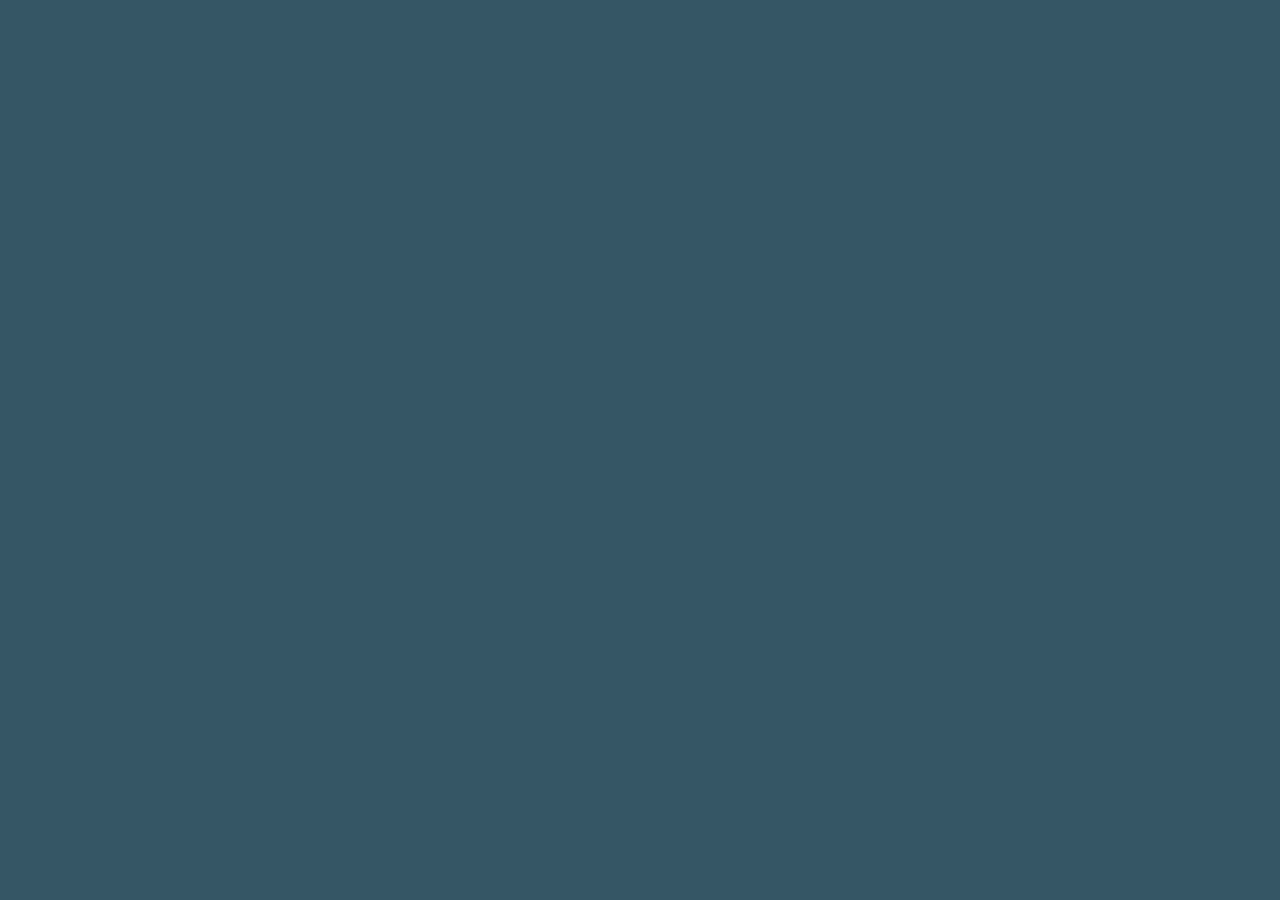
==== webroot/index.html @ f01b9862 "initial Formatik import" ====
<!DOCTYPE html>
<html>
<head>
    <meta http-equiv="Content-Type" content="text/html; charset=utf-8"> 
    <title>PKS::Прием заказов</title>

    <link rel="stylesheet" href="sencha-touch/resources/css/sencha-touch.css" type="text/css">
    <link rel="stylesheet" href="style.css" type="text/css">

    <script type="text/javascript" src="sencha-touch/sencha-touch-debug.js"></script>
    <script type="text/javascript" src="client.js"></script>
</head>
 
<body></body>

</html>
---- webroot/style.css ----
*{
    /* Universal reset: */
    margin:0;
    padding:0;
}

header,footer,
article,section,
hgroup,nav,
figure{
    /* Giving a display value to the HTML5 rendered elements: */
    display:block;
}

body{
    /* Setting the default text color, size, page background and a font stack: */
    font-size:0.825em;
    color:#fcfcfc;
    background-color:#355664;
    font-family:Arial, Helvetica, sans-serif;
}

img{
    border:0 !important;
    border-style:none !important;
}

/* Hyperlink Styles: */

a, a:visited {
    color:#0196e3;
    text-decoration:none;
    outline:none;
}

a:hover{
    text-decoration:underline;
}

/* Headings: */

h1,h2,h3{
    font-family:"Myriad Pro","Helvetica Neue",Helvetica,Arial,Sans-Serif;
    text-shadow:0 1px 1px black;
}

h1{
    /* The logo text */
    font-size:3.5em;
    padding:0.5em 0 0;
    text-transform:uppercase;
}

h3{
    /* The slogan text */
    font-family:forte,"Myriad Pro","Helvetica Neue",Helvetica,Arial,Sans-Serif;
    font-size:2em;
    font-weight:normal;
    margin:0 0 1em;
}


h2{
    font-size:2.2em;
    font-weight:normal;
    letter-spacing:0.01em;
    text-transform:uppercase;
}

p{
    line-height:1.5em;
    padding-bottom:1em;
}

.line{
    /* The dividing line: */
    height:1px;
    background-color:#24404c;
    border-bottom:1px solid #416371;
    margin:1em 0;
    overflow:hidden;
}

article .line{
    /* The dividing line inside of the article is darker: */
    background-color:#15242a;
    border-bottom-color:#204656;
    margin:1.3em 0;
}

footer .line{
    margin:2em 0;
}

nav{
    background:url(img/gradient_light.jpg) repeat-x 50% 50% #f8f8f8;
    padding:0 5px;
    position:absolute;
    right:0;
    top:4em;
    
    border:1px solid #FCFCFC;

    -moz-box-shadow:0 1px 1px #333333;
    -webkit-box-shadow:0 1px 1px #333333;
    box-shadow:0 1px 1px #333333;
}

/* The clearfix hack to clear the floats: */

.clear:after{
    content: ".";
    display: block;
    height: 0;
    clear: both;
    visibility: hidden;
}

/* The navigation styling: */

nav ul li{
    display:inline;
}

nav ul li a,
nav ul li a:visited
{
    color:#565656;
    display:block;
    float:left;
    font-size:1.25em;
    font-weight:bold;
    margin:5px 2px;
    padding:7px 10px 4px;
    text-shadow:0 1px 1px white;
    text-transform:uppercase;
}

nav ul li a:hover
{
    text-decoration:none;
    background-color:#f0f0f0;
}

nav, article, nav ul li a,figure{
    /* Applying CSS3 rounded corners: */
    -moz-border-radius:10px;
    -webkit-border-radius:10px;
    border-radius:10px;
}

/* Article styles: */

#page
{
    width:80%;
    margin:0 auto;
    position:relative;
}

article
{
    background-color:#213E4A;
    margin:3em 0;
    padding:20px;
    
    text-shadow:0 2px 0 black;
}

figure
{
    border:3px solid #142830;
    float:right;
    height:300px;
    margin-left:15px;
    overflow:hidden;
    width:500px;
}

figure:hover
{
    -moz-box-shadow:0 0 2px #4D7788;
    -webkit-box-shadow:0 0 2px #4D7788;
    box-shadow:0 0 2px #4D7788;
}

figure img
{
    margin-left:-60px;
}

/* Footer styling: */

footer{
    margin-bottom:30px;
    text-align:center;
    font-size:0.825em;
}


footer p
{
    margin-bottom:-2.5em;
    position:relative;
}

footer a,footer a:visited
{
    color:#cccccc;
    background-color:#213e4a;
    display:block;
    padding:2px 4px;
    z-index:100;
    position:relative;
}

footer a:hover
{
    text-decoration:none;
    background-color:#142830;
}

footer a.by
{
    float:left;
}

footer a.up
{
    float:right;
}

/*******************************************************/
#header-group-id
{
    clear:both;
}

#header-login-id 
{
    display: inline;
    float:right;
    margin-top:-56px;
    padding:3px;
    border-bottom: 1px dashed #0196E3;
}

#header-login-id a 
{
    text-decoration: none;
}

#container-form-id 
{
    width: 100%;
    height: 500px;
}
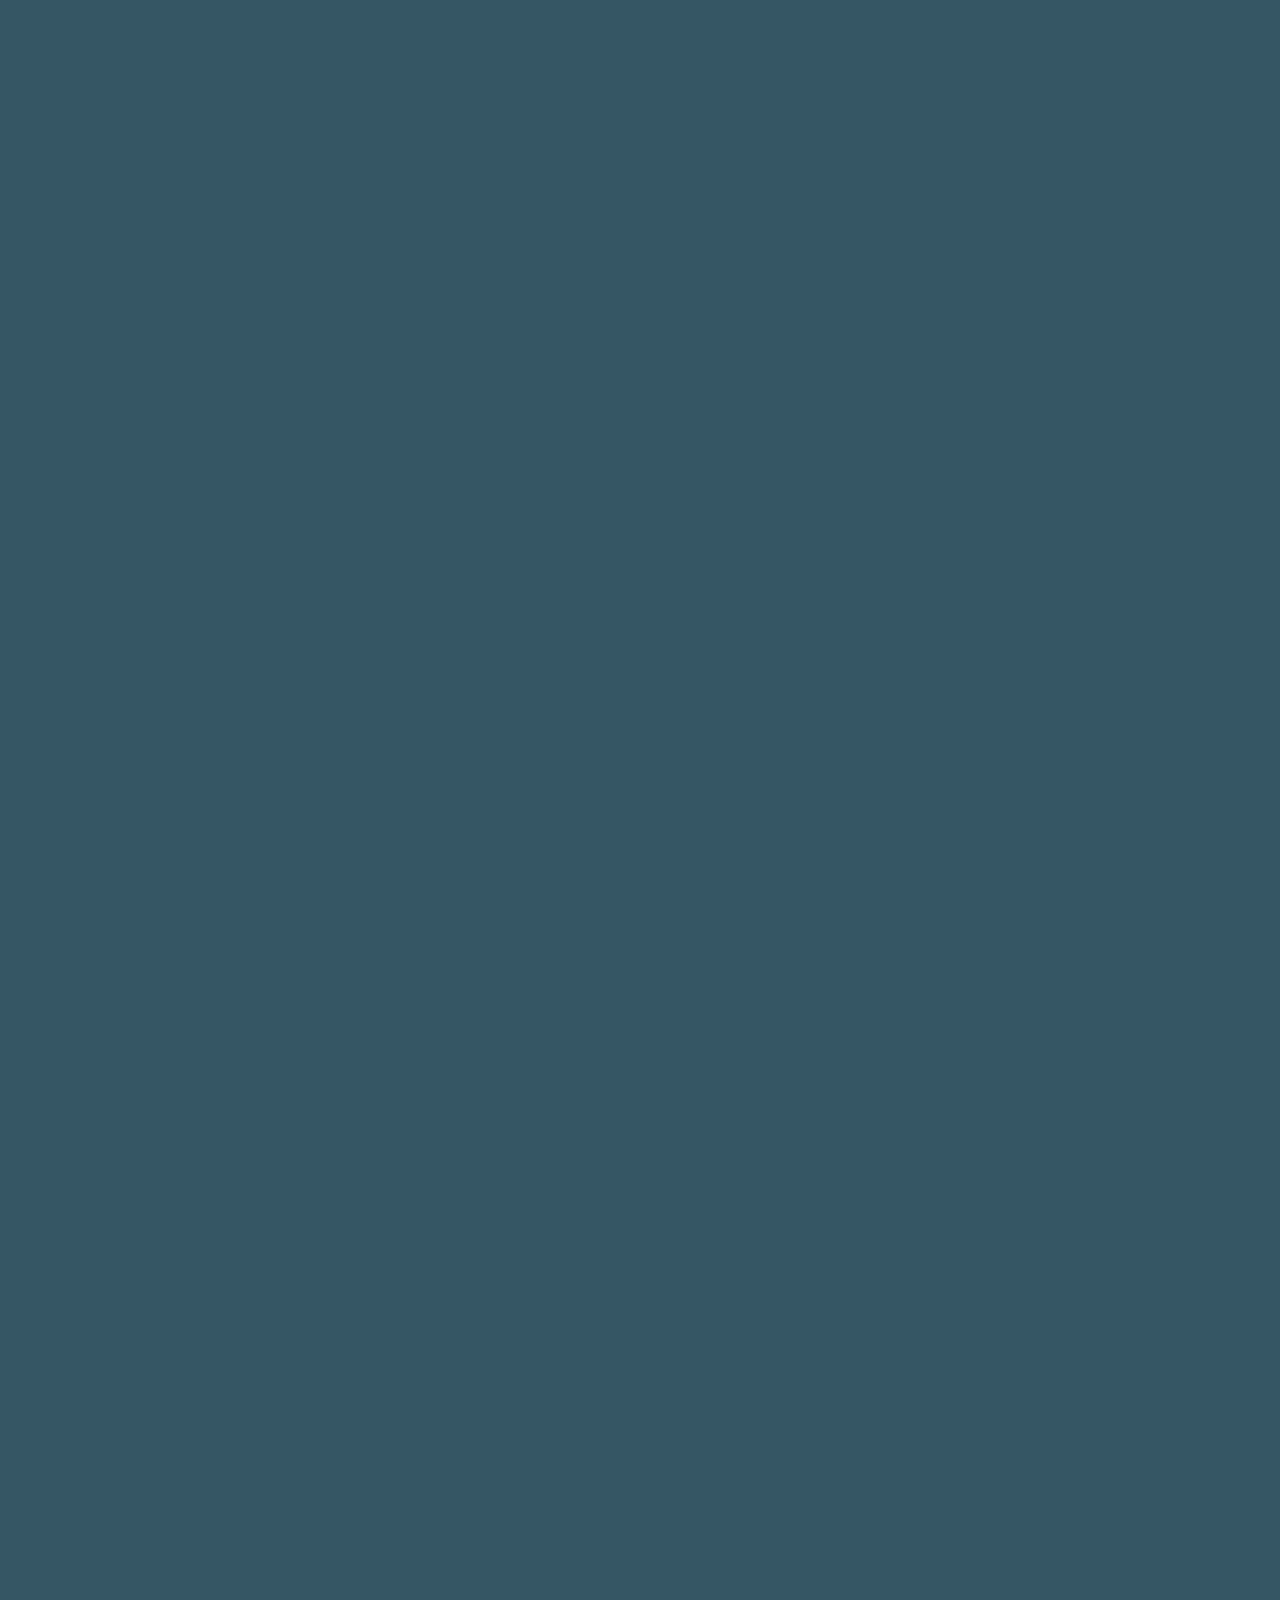
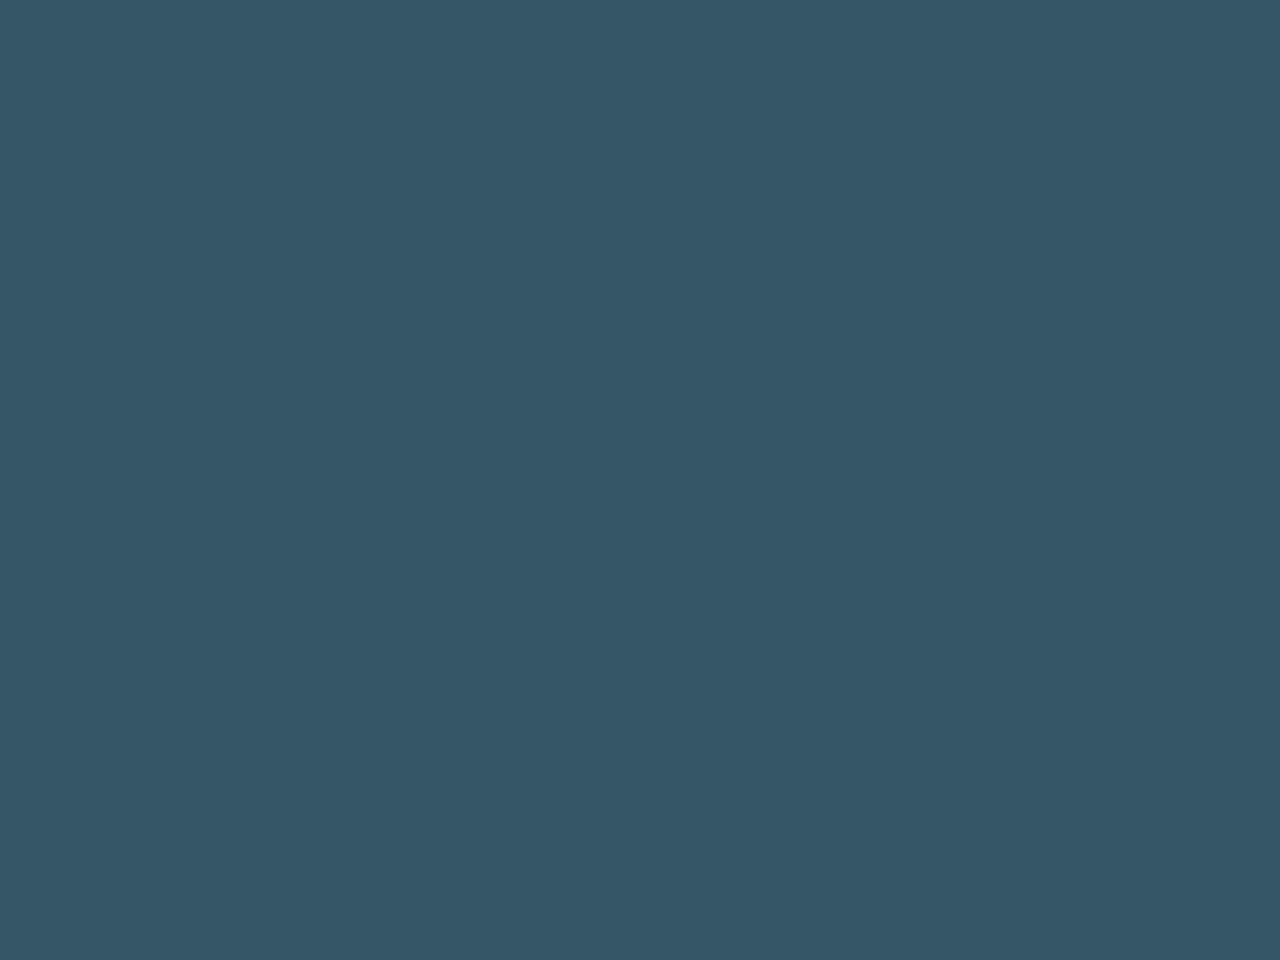
==== commit ec02c001: "favicon; win32 run.cmd fix;" ====
--- a/webroot/index.html
+++ b/webroot/index.html
@@ -1,13 +1,18 @@
- <!DOCTYPE html>
+<!DOCTYPE html>
+<!-- 
+    Formatik Server Application.
+    Copyright (c) 2011 Oleg Kertanov <okertanov@gmail.com>
+-->
 <html>
 <head>
     <meta http-equiv="Content-Type" content="text/html; charset=utf-8"> 
     <title>PKS::Прием заказов</title>
 
-    <link rel="stylesheet" href="sencha-touch/resources/css/sencha-touch.css" type="text/css">
-    <link rel="stylesheet" href="style.css" type="text/css">
+    <link rel="shortcut icon" href="favicon.ico" type="image/x-icon" />
+    <link rel="stylesheet" href="sencha-touch/css/sencha-touch.css" type="text/css" />
+    <link rel="stylesheet" href="style.css" type="text/css" />
 
-    <script type="text/javascript" src="sencha-touch/sencha-touch-debug.js"></script>
+    <script type="text/javascript" src="sencha-touch/sencha-touch.js"></script>
     <script type="text/javascript" src="client.js"></script>
 </head>
  
--- a/webroot/sencha-touch/css/sencha-touch.css
+++ b/webroot/sencha-touch/css/sencha-touch.css
@@ -0,0 +1 @@
+body,div,dl,dt,dd,ul,ol,li,h1,h2,h3,h4,h5,h6,pre,code,form,fieldset,legend,input,textarea,p,blockquote,th,td{margin:0;padding:0;}table{border-collapse:collapse;border-spacing:0;}fieldset,img{border:0;}address,caption,cite,code,dfn,em,strong,th,var{font-style:normal;font-weight:normal;}li{list-style:none;}caption,th{text-align:left;}h1,h2,h3,h4,h5,h6{font-size:100%;font-weight:normal;}q:before,q:after{content:"";}abbr,acronym{border:0;font-variant:normal;}sup{vertical-align:text-top;}sub{vertical-align:text-bottom;}input,textarea,select{font-family:inherit;font-size:inherit;font-weight:inherit;}*:focus{outline:none;}html,body{font-family:"Helvetica Neue",HelveticaNeue,"Helvetica-Neue",Helvetica,"BBAlpha Sans",sans-serif;font-weight:normal;position:relative;}*,*:after,*:before{-webkit-box-sizing:border-box;box-sizing:border-box;-webkit-user-select:none;-webkit-text-size-adjust:none;-webkit-touch-callout:none;-webkit-tap-highlight-color:rgba(0,0,0,0);}.x-android input[type=checkbox],.x-android input[type=radio]{-webkit-tap-highlight-color:rgba(0,0,0,0)!important;}.x-android input,.x-android textarea{-webkit-tap-highlight-color:black!important;}html,body,.x-body-stretcher{width:100%;height:100%;}.x-ios.x-tablet .x-landscape *{-webkit-text-stroke:1px transparent;}body{font-size:104%;}body.x-android.x-phone{font-size:116%;}body.x-ios.x-phone{font-size:114%;}body.x-desktop{font-size:114%;}input,textarea{-webkit-user-select:text;}.x-hidden-visibility{visibility:hidden!important;}.x-hidden-display,.x-field-slider .x-field-mask,.x-field-toggle .x-field-mask,.x-field-checkbox .x-field-mask,.x-field-radio .x-field-mask,.x-field-hidden{display:none!important;}.x-hidden-offsets{position:absolute!important;left:-10000em;top:-10000em;visibility:hidden;}.x-fullscreen{position:absolute!important;top:0;left:0;}.x-desktop .x-body-stretcher{margin-bottom:0;}.x-scroller-parent{overflow:hidden!important;}.x-scroller-parent,.x-scroller{position:relative;}.x-draggable{z-index:1;}.x-scrollbar{position:absolute;z-index:10;-webkit-transition-property:opacity;-webkit-transition-duration:250ms;-webkit-border-radius:4px;opacity:0;}.x-android .x-scrollbar{-webkit-transition-property:none;-webkit-transition-duration:0ms;-webkit-border-radius:0;}.x-scrollbar-dark{background-color:rgba(0,0,0,0.6);border:1px solid rgba(255,255,255,0.2);}.x-scrollbar-light{background-color:rgba(255,255,255,0.6);border:1px solid rgba(0,0,0,0.2);}.x-scrollbar-vertical{top:0;right:4px;width:4px;}.x-scrollbar-horizontal{left:0;bottom:4px;height:4px;}.x-mask{position:absolute;top:0;left:0;z-index:8000;display:-webkit-box;display:box;-webkit-box-align:center;box-align:center;-webkit-box-pack:center;box-pack:center;background:rgba(0,0,0,0.3) center center no-repeat;}.x-mask.x-mask-gray{background-color:rgba(0,0,0,0.5);}.x-mask .x-mask-loading{display:-webkit-box;display:box;-webkit-box-orient:vertical;box-orient:vertical;-webkit-box-align:center;box-align:center;-webkit-box-pack:center;box-pack:center;-webkit-border-radius:.5em;border-radius:.5em;color:#fff;text-align:center;padding:.4em;font-weight:bold;display:block;width:8.5em;height:8.5em;background:rgba(0,0,0,0.25);}.x-mask .x-loading-msg{font-size:.95em;text-shadow:rgba(0,0,0,0.5) 0 -0.08em 0;}.x-floating{position:absolute!important;z-index:10000!important;top:0;left:0;}.x-dragging{opacity:.7;}.x-panel-list{background-color:#bacfe8;}.x-html{-webkit-user-select:auto;-webkit-touch-callout:inherit;line-height:1.5;color:#333;font-size:.8em;padding:1.2em;}.x-html body{line-height:1.5;font-family:"Helvetica Neue",Arial,Helvetica,sans-serif;color:#333;font-size:75%;}.x-html h1,.x-html h2,.x-html h3,.x-html h4,.x-html h5,.x-html h6{font-weight:normal;color:#222;}.x-html h1 img,.x-html h2 img,.x-html h3 img,.x-html h4 img,.x-html h5 img,.x-html h6 img{margin:0;}.x-html h1{font-size:3em;line-height:1;margin-bottom:.50em;}.x-html h2{font-size:2em;margin-bottom:.75em;}.x-html h3{font-size:1.5em;line-height:1;margin-bottom:1.00em;}.x-html h4{font-size:1.2em;line-height:1.25;margin-bottom:1.25em;}.x-html h5{font-size:1em;font-weight:bold;margin-bottom:1.50em;}.x-html h6{font-size:1em;font-weight:bold;}.x-html p{margin:0 0 1.5em;}.x-html p img.left{display:inline;float:left;margin:1.5em 1.5em 1.5em 0;padding:0;}.x-html p img.right{display:inline;float:right;margin:1.5em 0 1.5em 1.5em;padding:0;}.x-html a{text-decoration:underline;color:#009;}.x-html a:visited{color:#006;}.x-html a:focus{color:black;}.x-html a:hover{color:black;}.x-html a:active{color:#c09;}.x-html blockquote{margin:1.5em;color:#666;font-style:italic;}.x-html strong{font-weight:bold;}.x-html em{font-style:italic;}.x-html dfn{font-style:italic;font-weight:bold;}.x-html sup,.x-html sub{line-height:0;}.x-html abbr,.x-html acronym{border-bottom:1px dotted #666;}.x-html address{margin:0 0 1.5em;font-style:italic;}.x-html del{color:#666;}.x-html pre{margin:1.5em 0;white-space:pre;}.x-html pre,.x-html code,.x-html tt{font:1em "andale mono","lucida console",monospace;line-height:1.5;}.x-html li ul,.x-html li ol{margin:0;}.x-html ul,.x-html ol{margin:0 1.5em 1.5em 0;padding-left:3.333em;}.x-html ul{list-style-type:disc;}.x-html ol{list-style-type:decimal;}.x-html dl{margin:0 0 1.5em 0;}.x-html dl dt{font-weight:bold;}.x-html dd{margin-left:1.5em;}.x-html table{margin-bottom:1.4em;width:100%;}.x-html th{font-weight:bold;}.x-html thead th{background:#c3d9ff;}.x-html th,.x-html td,.x-html caption{padding:4px 10px 4px 5px;}.x-html tr.even td{background:#e5ecf9;}.x-html tfoot{font-style:italic;}.x-html caption{background:#eee;}.x-html .quiet{color:#666;}.x-html .loud{color:#111;}.x-html ul li{list-style-type:circle;}.x-html ol li{list-style-type:decimal;}.x-video{background-color:#000;}.x-sortable .x-dragging{opacity:1;z-index:5;}.x-fullscreen{background:#eee;}.x-map{background-color:#edeae2;width:100%;height:100%;}.x-mask-map{background:transparent!important;}.x-panel,.x-panel-body{position:relative;}.x-floating.x-panel,.x-floating.x-carousel{padding:6px;-webkit-border-radius:.3em;border-radius:.3em;-webkit-box-shadow:rgba(0,0,0,0.8) 0 .2em .6em;background-color:black;}.x-floating.x-panel.x-panel-light,.x-floating.x-carousel.x-panel-light{background-color:#354f6e;}.x-floating .x-panel-body,.x-floating .x-carousel-body{background-color:#fff;-webkit-border-radius:.3em;border-radius:.3em;}.x-anchor{width:1.631em;height:.7em;position:absolute;z-index:1;-webkit-mask:0 0 url('[data-uri]') no-repeat;-webkit-mask-size:1.631em .7em;overflow:hidden;background-color:black;}.x-anchor.x-anchor-bottom{-webkit-transform:rotate(180deg);background-color:black;}.x-anchor.x-anchor-left{-webkit-transform:rotate(270deg);}.x-anchor.x-anchor-right{-webkit-transform:rotate(90deg);}.x-floating.x-panel-light:after{background-color:#354f6e;}.x-button{-webkit-background-clip:padding;background-clip:padding-box;-webkit-border-radius:.4em;border-radius:.4em;display:-webkit-box;display:box;-webkit-box-align:center;box-align:center;min-height:1.8em;padding:.3em .6em;position:relative;overflow:hidden;}.x-button,.x-toolbar .x-button{border:.1em solid #999;border-top-color:#a6a6a6;color:black;text-shadow:rgba(255,255,255,0.25) 0 .08em 0;-webkit-box-shadow:rgba(255,255,255,0.1) 0 .1em 0;}.x-button.x-button-back:before,.x-button.x-button-forward:before,.x-toolbar .x-button.x-button-back:before,.x-toolbar .x-button.x-button-forward:before{background:#999;}.x-button,.x-button.x-button-back:after,.x-button.x-button-forward:after,.x-toolbar .x-button,.x-toolbar .x-button.x-button-back:after,.x-toolbar .x-button.x-button-forward:after{background-color:#ccc;background-image:-webkit-gradient(linear,0% 0,0% 100%,color-stop(0%,#fff),color-stop(2%,#e6e6e6),color-stop(100%,#bababa));background-image:linear-gradient(top,#fff 0,#e6e6e6 2%,#bababa 100%);}.x-button img.x-icon-mask,.x-toolbar .x-button img.x-icon-mask{background-color:black;background-image:-webkit-gradient(linear,0% 0,0% 100%,color-stop(0%,#4d4d4d),color-stop(2%,#1a1a1a),color-stop(100%,#000));background-image:linear-gradient(top,#4d4d4d 0,#1a1a1a 2%,#000 100%);}.x-button.x-button-pressed,.x-button.x-button-active,.x-toolbar .x-button.x-button-pressed,.x-toolbar .x-button.x-button-active{-webkit-box-shadow:inset #aaa1a1 0 0 .1em,rgba(255,255,255,0.1) 0 .1em 0;}.x-button.x-button-pressed,.x-button.x-button-pressed:after,.x-button.x-button-active,.x-button.x-button-active:after,.x-toolbar .x-button.x-button-pressed,.x-toolbar .x-button.x-button-pressed:after,.x-toolbar .x-button.x-button-active,.x-toolbar .x-button.x-button-active:after{background-color:#bababa;background-image:-webkit-gradient(linear,0% 0,0% 100%,color-stop(0%,#a1a1a1),color-stop(10%,#adadad),color-stop(65%,#bababa),color-stop(100%,#bbb));background-image:linear-gradient(top,#a1a1a1 0,#adadad 10%,#bababa 65%,#bbb 100%);}.x-button img{width:2.1em;height:2.1em;background-repeat:no-repeat;background-position:center;display:block;}.x-button img.x-icon-mask{width:1.3em;height:1.3em;-webkit-mask-size:1.3em;}.x-button.x-item-disabled .x-button-label,.x-button.x-item-disabled .x-hasbadge .x-badge,.x-hasbadge .x-button.x-item-disabled .x-badge,.x-button.x-item-disabled img{opacity:.5;}.x-button-round,.x-button.x-button-action-round,.x-button.x-button-confirm-round,.x-button.x-button-decline-round{-webkit-border-radius:.9em;border-radius:.9em;padding:.1em .9em;}.x-button-small,.x-button.x-button-action-small,.x-button.x-button-confirm-small,.x-button.x-button-decline-small,.x-toolbar .x-button-small,.x-toolbar .x-button.x-button-action-small,.x-toolbar .x-button.x-button-confirm-small,.x-toolbar .x-button.x-button-decline-small{-webkit-border-radius:.3em;border-radius:.3em;padding:.2em .4em;min-height:0;}.x-button-small .x-button-label,.x-button.x-button-action-small .x-button-label,.x-button.x-button-confirm-small .x-button-label,.x-button.x-button-decline-small .x-button-label,.x-button-small .x-hasbadge .x-badge,.x-hasbadge .x-button-small .x-badge,.x-button.x-button-action-small .x-hasbadge .x-badge,.x-hasbadge .x-button.x-button-action-small .x-badge,.x-button.x-button-confirm-small .x-hasbadge .x-badge,.x-hasbadge .x-button.x-button-confirm-small .x-badge,.x-button.x-button-decline-small .x-hasbadge .x-badge,.x-hasbadge .x-button.x-button-decline-small .x-badge,.x-toolbar .x-button-small .x-button-label,.x-toolbar .x-button.x-button-action-small .x-button-label,.x-toolbar .x-button.x-button-confirm-small .x-button-label,.x-toolbar .x-button.x-button-decline-small .x-button-label,.x-toolbar .x-button-small .x-hasbadge .x-badge,.x-hasbadge .x-toolbar .x-button-small .x-badge,.x-toolbar .x-button.x-button-action-small .x-hasbadge .x-badge,.x-hasbadge .x-toolbar .x-button.x-button-action-small .x-badge,.x-toolbar .x-button.x-button-confirm-small .x-hasbadge .x-badge,.x-hasbadge .x-toolbar .x-button.x-button-confirm-small .x-badge,.x-toolbar .x-button.x-button-decline-small .x-hasbadge .x-badge,.x-hasbadge .x-toolbar .x-button.x-button-decline-small .x-badge{font-size:.6em;}.x-button-small img,.x-button.x-button-action-small img,.x-button.x-button-confirm-small img,.x-button.x-button-decline-small img,.x-toolbar .x-button-small img,.x-toolbar .x-button.x-button-action-small img,.x-toolbar .x-button.x-button-confirm-small img,.x-toolbar .x-button.x-button-decline-small img{width:.75em;height:.75em;}.x-iconalign-left,.x-icon-align-right{-webkit-box-orient:horizontal;box-orient:horizontal;-webkit-box-direction:reverse;box-direction:reverse;}.x-iconalign-top,.x-iconalign-bottom{-webkit-box-orient:vertical;box-orient:vertical;}.x-iconalign-bottom,.x-iconalign-right{-webkit-box-direction:normal;box-direction:normal;}.x-iconalign-left,.x-iconalign-top{-webkit-box-direction:reverse;box-direction:reverse;}.x-iconalign-left .x-button-label,.x-iconalign-left .x-hasbadge .x-badge,.x-hasbadge .x-iconalign-left .x-badge{margin-left:.3em;}.x-iconalign-right .x-button-label,.x-iconalign-right .x-hasbadge .x-badge,.x-hasbadge .x-iconalign-right .x-badge{margin-right:.3em;}.x-button-label,.x-hasbadge .x-badge{-webkit-box-flex:1;box-flex:1;display:block;-webkit-box-align:center;box-align:center;white-space:nowrap;text-overflow:ellipsis;text-align:center;font-weight:bold;line-height:1.2em;display:block;overflow:hidden;}.x-toolbar .x-button{margin:0 .2em;padding:.3em .6em;}.x-toolbar .x-button .x-button-label,.x-toolbar .x-button .x-hasbadge .x-badge,.x-hasbadge .x-toolbar .x-button .x-badge{font-size:.7em;}.x-button-forward,.x-button-back{position:relative;overflow:visible;height:1.8em;z-index:1;}.x-button-forward:before,.x-button-forward:after,.x-button-back:before,.x-button-back:after{content:"";position:absolute;width:.773em;height:1.8em;top:-0.1em;left:auto;z-index:2;-webkit-mask:.145em 0 url('[data-uri]') no-repeat;-webkit-mask-size:.773em 1.8em;overflow:hidden;}.x-button-back,.x-toolbar .x-button-back{margin-left:.893em;padding-left:.4em;}.x-button-back:before,.x-toolbar .x-button-back:before{left:-0.693em;}.x-button-back:after,.x-toolbar .x-button-back:after{left:-0.628em;}.x-button-forward,.x-toolbar .x-button-forward{margin-right:.828em;padding-right:.4em;}.x-button-forward:before,.x-button-forward:after,.x-toolbar .x-button-forward:before,.x-toolbar .x-button-forward:after{-webkit-mask:-0.145em 0 url('[data-uri]') no-repeat;}.x-button-forward:before,.x-toolbar .x-button-forward:before{right:-0.693em;}.x-button-forward:after,.x-toolbar .x-button-forward:after{right:-0.628em;}.x-button.x-button-plain,.x-toolbar .x-button.x-button-plain{background:none;border:0 none;-webkit-box-shadow:none;box-shadow:none;-webkit-border-radius:none;border-radius:none;min-height:0;text-shadow:none;height:auto;line-height:auto;margin:-1.5em -0.5em;padding:1.3em 1em;height:1.8em;}.x-button.x-button-plain>*,.x-toolbar .x-button.x-button-plain>*{overflow:visible;margin-top:-0.75em;}.x-button.x-button-plain img,.x-toolbar .x-button.x-button-plain img{-webkit-mask-size:1.4em;width:1.4em;height:1.4em;}.x-button.x-button-plain.x-button-pressed,.x-toolbar .x-button.x-button-plain.x-button-pressed{background:none;-webkit-box-shadow:none;}.x-button.x-button-plain.x-button-pressed.x-button-pressed,.x-toolbar .x-button.x-button-plain.x-button-pressed.x-button-pressed{background-image:-webkit-gradient(radial,50% 50%,0,50% 50%,24,color-stop(0%,rgba(119,178,248,0.7)),color-stop(100%,rgba(119,178,248,0)));background-image:radial-gradient(center center,circle,rgba(119,178,248,0.7) 0,rgba(119,178,248,0) 24px);}.x-button.x-button-plain.x-button-pressed.x-button-pressed img,.x-toolbar .x-button.x-button-plain.x-button-pressed.x-button-pressed img{background-color:#c1d0e1;background-image:-webkit-gradient(linear,0% 0,0% 100%,color-stop(0%,#9eb5d1),color-stop(10%,#b0c2d9),color-stop(65%,#c1d0e1),color-stop(100%,#c3d1e2));background-image:linear-gradient(top,#9eb5d1 0,#b0c2d9 10%,#c1d0e1 65%,#c3d1e2 100%);}.x-segmentedbutton .x-button{-webkit-border-radius:0;border-radius:0;margin:0;}.x-segmentedbutton .x-button:first-child{-webkit-border-top-left-radius:.4em;border-top-left-radius:.4em;-webkit-border-bottom-left-radius:.4em;border-bottom-left-radius:.4em;}.x-segmentedbutton .x-button:last-child{-webkit-border-top-right-radius:.4em;border-top-right-radius:.4em;-webkit-border-bottom-right-radius:.4em;border-bottom-right-radius:.4em;}.x-segmentedbutton .x-button:not(:first-child){border-left:0;}.x-hasbadge{overflow:visible;}.x-hasbadge .x-badge{-webkit-border-radius:1em;border-radius:1em;-webkit-background-clip:padding;background-clip:padding-box;padding:.15em .25em;z-index:30;text-shadow:rgba(0,0,0,0.5) 0 -0.08em 0;-webkit-box-shadow:#000 0 .1em .2em;overflow:hidden;color:#fff;border:2px solid #fff;position:absolute;width:auto;min-width:2em;height:2em;line-height:1.2em;font-size:.6em;top:-0.15em;right:0;max-width:100%;background-color:#900;background-image:-webkit-gradient(linear,0% 0,0% 100%,color-stop(0%,#e60000),color-stop(50%,#b30000),color-stop(51%,#900),color-stop(100%,#800000));background-image:linear-gradient(top,#e60000 0,#b30000 50%,#900 51%,#800000 100%);display:inline-block;}.x-tab img.action,.x-button img.x-icon-mask.action{-webkit-mask-image:url('[data-uri]');}.x-tab img.add,.x-button img.x-icon-mask.add{-webkit-mask-image:url('[data-uri]');}.x-tab img.arrow_down,.x-button img.x-icon-mask.arrow_down{-webkit-mask-image:url('[data-uri]');}.x-tab img.arrow_left,.x-button img.x-icon-mask.arrow_left{-webkit-mask-image:url('[data-uri]');}.x-tab img.arrow_right,.x-button img.x-icon-mask.arrow_right{-webkit-mask-image:url('[data-uri]');}.x-tab img.arrow_up,.x-button img.x-icon-mask.arrow_up{-webkit-mask-image:url('[data-uri]');}.x-tab img.compose,.x-button img.x-icon-mask.compose{-webkit-mask-image:url('[data-uri]');}.x-tab img.delete,.x-button img.x-icon-mask.delete{-webkit-mask-image:url('[data-uri]');}.x-tab img.organize,.x-button img.x-icon-mask.organize{-webkit-mask-image:url('[data-uri]');}.x-tab img.refresh,.x-button img.x-icon-mask.refresh{-webkit-mask-image:url('[data-uri]');}.x-tab img.reply,.x-button img.x-icon-mask.reply{-webkit-mask-image:url('[data-uri]');}.x-tab img.search,.x-button img.x-icon-mask.search{-webkit-mask-image:url('[data-uri]');}.x-tab img.settings,.x-button img.x-icon-mask.settings{-webkit-mask-image:url('[data-uri]');}.x-tab img.star,.x-button img.x-icon-mask.star{-webkit-mask-image:url('[data-uri]');}.x-tab img.trash,.x-button img.x-icon-mask.trash{-webkit-mask-image:url('[data-uri]');}.x-tab img.maps,.x-button img.x-icon-mask.maps{-webkit-mask-image:url('[data-uri]');}.x-tab img.locate,.x-button img.x-icon-mask.locate{-webkit-mask-image:url('[data-uri]');}.x-tab img.home,.x-button img.x-icon-mask.home{-webkit-mask-image:url('[data-uri]');}.x-button.x-button-action,.x-toolbar .x-button.x-button-action,.x-button.x-button-action-round,.x-toolbar .x-button.x-button-action-round,.x-button.x-button-action-small,.x-toolbar .x-button.x-button-action-small{border:.1em solid #010509;border-top-color:#021022;color:white;text-shadow:rgba(0,0,0,0.5) 0 -0.08em 0;-webkit-box-shadow:rgba(255,255,255,0.1) 0 .1em 0;}.x-button.x-button-action.x-button-back:before,.x-button.x-button-action.x-button-forward:before,.x-toolbar .x-button.x-button-action.x-button-back:before,.x-toolbar .x-button.x-button-action.x-button-forward:before,.x-button.x-button-action-round.x-button-back:before,.x-button.x-button-action-round.x-button-forward:before,.x-toolbar .x-button.x-button-action-round.x-button-back:before,.x-toolbar .x-button.x-button-action-round.x-button-forward:before,.x-button.x-button-action-small.x-button-back:before,.x-button.x-button-action-small.x-button-forward:before,.x-toolbar .x-button.x-button-action-small.x-button-back:before,.x-toolbar .x-button.x-button-action-small.x-button-forward:before{background:#010509;}.x-button.x-button-action,.x-button.x-button-action.x-button-back:after,.x-button.x-button-action.x-button-forward:after,.x-toolbar .x-button.x-button-action,.x-toolbar .x-button.x-button-action.x-button-back:after,.x-toolbar .x-button.x-button-action.x-button-forward:after,.x-button.x-button-action-round,.x-button.x-button-action-round.x-button-back:after,.x-button.x-button-action-round.x-button-forward:after,.x-toolbar .x-button.x-button-action-round,.x-toolbar .x-button.x-button-action-round.x-button-back:after,.x-toolbar .x-button.x-button-action-round.x-button-forward:after,.x-button.x-button-action-small,.x-button.x-button-action-small.x-button-back:after,.x-button.x-button-action-small.x-button-forward:after,.x-toolbar .x-button.x-button-action-small,.x-toolbar .x-button.x-button-action-small.x-button-back:after,.x-toolbar .x-button.x-button-action-small.x-button-forward:after{background-color:#06346a;background-image:-webkit-gradient(linear,0% 0,0% 100%,color-stop(0%,#167bf3),color-stop(2%,#084b9b),color-stop(100%,#042348));background-image:linear-gradient(top,#167bf3 0,#084b9b 2%,#042348 100%);}.x-button.x-button-action img.x-icon-mask,.x-toolbar .x-button.x-button-action img.x-icon-mask,.x-button.x-button-action-round img.x-icon-mask,.x-toolbar .x-button.x-button-action-round img.x-icon-mask,.x-button.x-button-action-small img.x-icon-mask,.x-toolbar .x-button.x-button-action-small img.x-icon-mask{background-color:white;background-image:-webkit-gradient(linear,0% 0,0% 100%,color-stop(0%,#fff),color-stop(2%,#fff),color-stop(100%,#ddecfd));background-image:linear-gradient(top,#fff 0,#fff 2%,#ddecfd 100%);}.x-button.x-button-action.x-button-pressed,.x-button.x-button-action.x-button-active,.x-toolbar .x-button.x-button-action.x-button-pressed,.x-toolbar .x-button.x-button-action.x-button-active,.x-button.x-button-action-round.x-button-pressed,.x-button.x-button-action-round.x-button-active,.x-toolbar .x-button.x-button-action-round.x-button-pressed,.x-toolbar .x-button.x-button-action-round.x-button-active,.x-button.x-button-action-small.x-button-pressed,.x-button.x-button-action-small.x-button-active,.x-toolbar .x-button.x-button-action-small.x-button-pressed,.x-toolbar .x-button.x-button-action-small.x-button-active{-webkit-box-shadow:inset #011023 0 0 .1em,rgba(255,255,255,0.1) 0 .1em 0;}.x-button.x-button-action.x-button-pressed,.x-button.x-button-action.x-button-pressed:after,.x-button.x-button-action.x-button-active,.x-button.x-button-action.x-button-active:after,.x-toolbar .x-button.x-button-action.x-button-pressed,.x-toolbar .x-button.x-button-action.x-button-pressed:after,.x-toolbar .x-button.x-button-action.x-button-active,.x-toolbar .x-button.x-button-action.x-button-active:after,.x-button.x-button-action-round.x-button-pressed,.x-button.x-button-action-round.x-button-pressed:after,.x-button.x-button-action-round.x-button-active,.x-button.x-button-action-round.x-button-active:after,.x-toolbar .x-button.x-button-action-round.x-button-pressed,.x-toolbar .x-button.x-button-action-round.x-button-pressed:after,.x-toolbar .x-button.x-button-action-round.x-button-active,.x-toolbar .x-button.x-button-action-round.x-button-active:after,.x-button.x-button-action-small.x-button-pressed,.x-button.x-button-action-small.x-button-pressed:after,.x-button.x-button-action-small.x-button-active,.x-button.x-button-action-small.x-button-active:after,.x-toolbar .x-button.x-button-action-small.x-button-pressed,.x-toolbar .x-button.x-button-action-small.x-button-pressed:after,.x-toolbar .x-button.x-button-action-small.x-button-active,.x-toolbar .x-button.x-button-action-small.x-button-active:after{background-color:#042348;background-image:-webkit-gradient(linear,0% 0,0% 100%,color-stop(0%,#010c18),color-stop(10%,#031730),color-stop(65%,#042348),color-stop(100%,#04244b));background-image:linear-gradient(top,#010c18 0,#031730 10%,#042348 65%,#04244b 100%);}.x-button.x-button-confirm,.x-toolbar .x-button.x-button-confirm,.x-button.x-button-confirm-round,.x-toolbar .x-button.x-button-confirm-round,.x-button.x-button-confirm-small,.x-toolbar .x-button.x-button-confirm-small{border:.1em solid #263501;border-top-color:#374e02;color:white;text-shadow:rgba(0,0,0,0.5) 0 -0.08em 0;-webkit-box-shadow:rgba(255,255,255,0.1) 0 .1em 0;}.x-button.x-button-confirm.x-button-back:before,.x-button.x-button-confirm.x-button-forward:before,.x-toolbar .x-button.x-button-confirm.x-button-back:before,.x-toolbar .x-button.x-button-confirm.x-button-forward:before,.x-button.x-button-confirm-round.x-button-back:before,.x-button.x-button-confirm-round.x-button-forward:before,.x-toolbar .x-button.x-button-confirm-round.x-button-back:before,.x-toolbar .x-button.x-button-confirm-round.x-button-forward:before,.x-button.x-button-confirm-small.x-button-back:before,.x-button.x-button-confirm-small.x-button-forward:before,.x-toolbar .x-button.x-button-confirm-small.x-button-back:before,.x-toolbar .x-button.x-button-confirm-small.x-button-forward:before{background:#263501;}.x-button.x-button-confirm,.x-button.x-button-confirm.x-button-back:after,.x-button.x-button-confirm.x-button-forward:after,.x-toolbar .x-button.x-button-confirm,.x-toolbar .x-button.x-button-confirm.x-button-back:after,.x-toolbar .x-button.x-button-confirm.x-button-forward:after,.x-button.x-button-confirm-round,.x-button.x-button-confirm-round.x-button-back:after,.x-button.x-button-confirm-round.x-button-forward:after,.x-toolbar .x-button.x-button-confirm-round,.x-toolbar .x-button.x-button-confirm-round.x-button-back:after,.x-toolbar .x-button.x-button-confirm-round.x-button-forward:after,.x-button.x-button-confirm-small,.x-button.x-button-confirm-small.x-button-back:after,.x-button.x-button-confirm-small.x-button-forward:after,.x-toolbar .x-button.x-button-confirm-small,.x-toolbar .x-button.x-button-confirm-small.x-button-back:after,.x-toolbar .x-button.x-button-confirm-small.x-button-forward:after{background-color:#6c9804;background-image:-webkit-gradient(linear,0% 0,0% 100%,color-stop(0%,#c2fa3b),color-stop(2%,#90ca05),color-stop(100%,#547503));background-image:linear-gradient(top,#c2fa3b 0,#90ca05 2%,#547503 100%);}.x-button.x-button-confirm img.x-icon-mask,.x-toolbar .x-button.x-button-confirm img.x-icon-mask,.x-button.x-button-confirm-round img.x-icon-mask,.x-toolbar .x-button.x-button-confirm-round img.x-icon-mask,.x-button.x-button-confirm-small img.x-icon-mask,.x-toolbar .x-button.x-button-confirm-small img.x-icon-mask{background-color:black;background-image:-webkit-gradient(linear,0% 0,0% 100%,color-stop(0%,#6a9504),color-stop(2%,#233201),color-stop(100%,#000));background-image:linear-gradient(top,#6a9504 0,#233201 2%,#000 100%);}.x-button.x-button-confirm.x-button-pressed,.x-button.x-button-confirm.x-button-active,.x-toolbar .x-button.x-button-confirm.x-button-pressed,.x-toolbar .x-button.x-button-confirm.x-button-active,.x-button.x-button-confirm-round.x-button-pressed,.x-button.x-button-confirm-round.x-button-active,.x-toolbar .x-button.x-button-confirm-round.x-button-pressed,.x-toolbar .x-button.x-button-confirm-round.x-button-active,.x-button.x-button-confirm-small.x-button-pressed,.x-button.x-button-confirm-small.x-button-active,.x-toolbar .x-button.x-button-confirm-small.x-button-pressed,.x-toolbar .x-button.x-button-confirm-small.x-button-active{-webkit-box-shadow:inset #384f00 0 0 .1em,rgba(255,255,255,0.1) 0 .1em 0;}.x-button.x-button-confirm.x-button-pressed,.x-button.x-button-confirm.x-button-pressed:after,.x-button.x-button-confirm.x-button-active,.x-button.x-button-confirm.x-button-active:after,.x-toolbar .x-button.x-button-confirm.x-button-pressed,.x-toolbar .x-button.x-button-confirm.x-button-pressed:after,.x-toolbar .x-button.x-button-confirm.x-button-active,.x-toolbar .x-button.x-button-confirm.x-button-active:after,.x-button.x-button-confirm-round.x-button-pressed,.x-button.x-button-confirm-round.x-button-pressed:after,.x-button.x-button-confirm-round.x-button-active,.x-button.x-button-confirm-round.x-button-active:after,.x-toolbar .x-button.x-button-confirm-round.x-button-pressed,.x-toolbar .x-button.x-button-confirm-round.x-button-pressed:after,.x-toolbar .x-button.x-button-confirm-round.x-button-active,.x-toolbar .x-button.x-button-confirm-round.x-button-active:after,.x-button.x-button-confirm-small.x-button-pressed,.x-button.x-button-confirm-small.x-button-pressed:after,.x-button.x-button-confirm-small.x-button-active,.x-button.x-button-confirm-small.x-button-active:after,.x-toolbar .x-button.x-button-confirm-small.x-button-pressed,.x-toolbar .x-button.x-button-confirm-small.x-button-pressed:after,.x-toolbar .x-button.x-button-confirm-small.x-button-active,.x-toolbar .x-button.x-button-confirm-small.x-button-active:after{background-color:#547503;background-image:-webkit-gradient(linear,0% 0,0% 100%,color-stop(0%,#304402),color-stop(10%,#425c02),color-stop(65%,#547503),color-stop(100%,#557803));background-image:linear-gradient(top,#304402 0,#425c02 10%,#547503 65%,#557803 100%);}.x-button.x-button-decline,.x-toolbar .x-button.x-button-decline,.x-button.x-button-decline-round,.x-toolbar .x-button.x-button-decline-round,.x-button.x-button-decline-small,.x-toolbar .x-button.x-button-decline-small{border:.1em solid #630303;border-top-color:#7c0303;color:white;text-shadow:rgba(0,0,0,0.5) 0 -0.08em 0;-webkit-box-shadow:rgba(255,255,255,0.1) 0 .1em 0;}.x-button.x-button-decline.x-button-back:before,.x-button.x-button-decline.x-button-forward:before,.x-toolbar .x-button.x-button-decline.x-button-back:before,.x-toolbar .x-button.x-button-decline.x-button-forward:before,.x-button.x-button-decline-round.x-button-back:before,.x-button.x-button-decline-round.x-button-forward:before,.x-toolbar .x-button.x-button-decline-round.x-button-back:before,.x-toolbar .x-button.x-button-decline-round.x-button-forward:before,.x-button.x-button-decline-small.x-button-back:before,.x-button.x-button-decline-small.x-button-forward:before,.x-toolbar .x-button.x-button-decline-small.x-button-back:before,.x-toolbar .x-button.x-button-decline-small.x-button-forward:before{background:#630303;}.x-button.x-button-decline,.x-button.x-button-decline.x-button-back:after,.x-button.x-button-decline.x-button-forward:after,.x-toolbar .x-button.x-button-decline,.x-toolbar .x-button.x-button-decline.x-button-back:after,.x-toolbar .x-button.x-button-decline.x-button-forward:after,.x-button.x-button-decline-round,.x-button.x-button-decline-round.x-button-back:after,.x-button.x-button-decline-round.x-button-forward:after,.x-toolbar .x-button.x-button-decline-round,.x-toolbar .x-button.x-button-decline-round.x-button-back:after,.x-toolbar .x-button.x-button-decline-round.x-button-forward:after,.x-button.x-button-decline-small,.x-button.x-button-decline-small.x-button-back:after,.x-button.x-button-decline-small.x-button-forward:after,.x-toolbar .x-button.x-button-decline-small,.x-toolbar .x-button.x-button-decline-small.x-button-back:after,.x-toolbar .x-button.x-button-decline-small.x-button-forward:after{background-color:#c70505;background-image:-webkit-gradient(linear,0% 0,0% 100%,color-stop(0%,#fb6a6a),color-stop(2%,#f90606),color-stop(100%,#a40404));background-image:linear-gradient(top,#fb6a6a 0,#f90606 2%,#a40404 100%);}.x-button.x-button-decline img.x-icon-mask,.x-toolbar .x-button.x-button-decline img.x-icon-mask,.x-button.x-button-decline-round img.x-icon-mask,.x-toolbar .x-button.x-button-decline-round img.x-icon-mask,.x-button.x-button-decline-small img.x-icon-mask,.x-toolbar .x-button.x-button-decline-small img.x-icon-mask{background-color:black;background-image:-webkit-gradient(linear,0% 0,0% 100%,color-stop(0%,#950404),color-stop(2%,#320101),color-stop(100%,#000));background-image:linear-gradient(top,#950404 0,#320101 2%,#000 100%);}.x-button.x-button-decline.x-button-pressed,.x-button.x-button-decline.x-button-active,.x-toolbar .x-button.x-button-decline.x-button-pressed,.x-toolbar .x-button.x-button-decline.x-button-active,.x-button.x-button-decline-round.x-button-pressed,.x-button.x-button-decline-round.x-button-active,.x-toolbar .x-button.x-button-decline-round.x-button-pressed,.x-toolbar .x-button.x-button-decline-round.x-button-active,.x-button.x-button-decline-small.x-button-pressed,.x-button.x-button-decline-small.x-button-active,.x-toolbar .x-button.x-button-decline-small.x-button-pressed,.x-toolbar .x-button.x-button-decline-small.x-button-active{-webkit-box-shadow:inset maroon 0 0 .1em,rgba(255,255,255,0.1) 0 .1em 0;}.x-button.x-button-decline.x-button-pressed,.x-button.x-button-decline.x-button-pressed:after,.x-button.x-button-decline.x-button-active,.x-button.x-button-decline.x-button-active:after,.x-toolbar .x-button.x-button-decline.x-button-pressed,.x-toolbar .x-button.x-button-decline.x-button-pressed:after,.x-toolbar .x-button.x-button-decline.x-button-active,.x-toolbar .x-button.x-button-decline.x-button-active:after,.x-button.x-button-decline-round.x-button-pressed,.x-button.x-button-decline-round.x-button-pressed:after,.x-button.x-button-decline-round.x-button-active,.x-button.x-button-decline-round.x-button-active:after,.x-toolbar .x-button.x-button-decline-round.x-button-pressed,.x-toolbar .x-button.x-button-decline-round.x-button-pressed:after,.x-toolbar .x-button.x-button-decline-round.x-button-active,.x-toolbar .x-button.x-button-decline-round.x-button-active:after,.x-button.x-button-decline-small.x-button-pressed,.x-button.x-button-decline-small.x-button-pressed:after,.x-button.x-button-decline-small.x-button-active,.x-button.x-button-decline-small.x-button-active:after,.x-toolbar .x-button.x-button-decline-small.x-button-pressed,.x-toolbar .x-button.x-button-decline-small.x-button-pressed:after,.x-toolbar .x-button.x-button-decline-small.x-button-active,.x-toolbar .x-button.x-button-decline-small.x-button-active:after{background-color:#a40404;background-image:-webkit-gradient(linear,0% 0,0% 100%,color-stop(0%,#720303),color-stop(10%,#8b0404),color-stop(65%,#a40404),color-stop(100%,#a70404));background-image:linear-gradient(top,#720303 0,#8b0404 10%,#a40404 65%,#a70404 100%);}.x-sheet{padding:.7em;border-top:1px solid #030507;background-color:rgba(0,0,0,0.9);background-image:-webkit-gradient(linear,0% 0,0% 100%,color-stop(0%,rgba(50,74,103,0.9)),color-stop(2%,rgba(17,25,34,0.9)),color-stop(100%,rgba(0,0,0,0.9)));background-image:linear-gradient(top,rgba(50,74,103,0.9) 0,rgba(17,25,34,0.9) 2%,rgba(0,0,0,0.9) 100%);}.x-sheet .x-sheet-body .x-button{margin-bottom:.5em;}.x-sheet-body{position:relative;}.x-sheet.x-picker{padding:0;}.x-sheet.x-picker>.x-sheet-body{position:relative;background-color:#fff;-webkit-border-radius:.4em;border-radius:.4em;-webkit-background-clip:padding;background-clip:padding-box;overflow:hidden;margin:.7em;}.x-sheet.x-picker>.x-sheet-body:before,.x-sheet.x-picker>.x-sheet-body:after{z-index:1;content:"";position:absolute;width:100%;height:30%;top:0;left:0;}.x-sheet.x-picker>.x-sheet-body:before{top:auto;-webkit-border-bottom-left-radius:.4em;border-bottom-left-radius:.4em;-webkit-border-bottom-right-radius:.4em;border-bottom-right-radius:.4em;bottom:0;background-image:-webkit-gradient(linear,0% 0,0% 100%,color-stop(0%,#fff),color-stop(100%,#bbb));background-image:linear-gradient(top,#fff 0,#bbb 100%);}.x-sheet.x-picker>.x-sheet-body:after{-webkit-border-top-left-radius:.4em;border-top-left-radius:.4em;-webkit-border-top-right-radius:.4em;border-top-right-radius:.4em;background-image:-webkit-gradient(linear,0% 0,0% 100%,color-stop(0%,#bbb),color-stop(100%,#fff));background-image:linear-gradient(top,#bbb 0,#fff 100%);}.x-picker-slot{z-index:2;position:relative;-webkit-box-shadow:rgba(0,0,0,0.4) -1px 0 1px;}.x-picker-slot:first-child{-webkit-box-shadow:none;}.x-picker-mask{position:absolute;top:0;left:0;right:0;bottom:0;z-index:3;display:-webkit-box;display:box;-webkit-box-align:stretch;box-align:stretch;-webkit-box-orient:vertical;box-orient:vertical;-webkit-box-pack:center;box-pack:center;pointer-events:none;}.x-picker-bar{border-top:.12em solid #06346a;border-bottom:.12em solid #06346a;height:2.5em;background-color:rgba(6,52,106,0.4);background-image:-webkit-gradient(linear,0% 0,0% 100%,color-stop(0%,rgba(22,123,243,0.4)),color-stop(2%,rgba(8,75,155,0.4)),color-stop(100%,rgba(4,35,72,0.4)));background-image:linear-gradient(top,rgba(22,123,243,0.4) 0,rgba(8,75,155,0.4) 2%,rgba(4,35,72,0.4) 100%);-webkit-box-shadow:rgba(0,0,0,0.2) 0 .2em .2em;}.x-picker-slot-title{background-color:#345b89;background-image:-webkit-gradient(linear,0% 0,0% 100%,color-stop(0%,#85a7d1),color-stop(2%,#4273ae),color-stop(100%,#2a496f));background-image:linear-gradient(top,#85a7d1 0,#4273ae 2%,#2a496f 100%);border-top:1px solid #345b89;border-bottom:1px solid #182a3f;font-weight:bold;font-size:.8em;color:#0d1116;padding:.2em 1.02em;-webkit-box-shadow:0 .1em .3em rgba(0,0,0,0.3);text-shadow:rgba(255,255,255,0.25) 0 .08em 0;}.x-picker-item{vertical-align:middle;height:2.5em;line-height:2.5em;font-weight:bold;padding:0 10px 0 10px;text-overflow:ellipsis;overflow:hidden;white-space:nowrap;}.x-picker-right{text-align:right;}.x-picker-center{text-align:center;}.x-picker-left{text-align:left;}.x-tabbar.x-docked-top{border-bottom:.1em solid;height:2.6em;padding:0 .8em;}.x-tabbar.x-docked-top .x-tab{margin:.4em .2em;padding:.4em .8em;height:1.8em;-webkit-border-radius:.9em;border-radius:.9em;}.x-tabbar.x-docked-top .x-tab-active{-webkit-box-shadow:rgba(255,255,255,0.2) 0 .1em .1em,inset rgba(0,0,0,0.3) 0 .1em .2em;}.x-tabbar.x-docked-top .x-button-label,.x-tabbar.x-docked-top .x-hasbadge .x-badge,.x-hasbadge .x-tabbar.x-docked-top .x-badge{font-size:.8em;line-height:1.2em;text-rendering:optimizeLegibility;-webkit-font-smoothing:antialiased;}.x-tabbar.x-docked-bottom{border-top:.1em solid;height:3em;}.x-tabbar.x-docked-bottom .x-tab{display:-webkit-box;display:box;-webkit-box-direction:reverse;box-direction:reverse;-webkit-box-orient:vertical;box-orient:vertical;-webkit-border-radius:.25em;border-radius:.25em;margin:.15em;min-width:3.3em;position:relative;}.x-tabbar.x-docked-bottom .x-tab img{-webkit-mask-size:1.65em;width:1.65em;height:1.65em;display:block;margin:.4em auto .1em;position:relative;}.x-tabbar.x-docked-bottom .x-tab .x-button-label,.x-tabbar.x-docked-bottom .x-tab .x-hasbadge .x-badge,.x-hasbadge .x-tabbar.x-docked-bottom .x-tab .x-badge{margin:0;font-size:9px;line-height:12px;text-rendering:optimizeLegibility;-webkit-font-smoothing:antialiased;}.x-tabbar.x-docked-bottom .x-tab-active{-webkit-box-shadow:inset rgba(255,255,255,0.3) 0 0 .1em;}.x-tab img.bookmarks,.x-button img.x-icon-mask.bookmarks{-webkit-mask-image:url('[data-uri]');}.x-tab img.download,.x-button img.x-icon-mask.download{-webkit-mask-image:url('[data-uri]');}.x-tab img.favorites,.x-button img.x-icon-mask.favorites{-webkit-mask-image:url('[data-uri]');}.x-tab img.info,.x-button img.x-icon-mask.info{-webkit-mask-image:url('[data-uri]');}.x-tab img.more,.x-button img.x-icon-mask.more{-webkit-mask-image:url('[data-uri]');}.x-tab img.time,.x-button img.x-icon-mask.time{-webkit-mask-image:url('[data-uri]');}.x-tab img.user,.x-button img.x-icon-mask.user{-webkit-mask-image:url('[data-uri]');}.x-tab img.team,.x-button img.x-icon-mask.team{-webkit-mask-image:url('[data-uri]');}.x-tabbar-light{background-color:#475c76;background-image:-webkit-gradient(linear,0% 0,0% 100%,color-stop(0%,#96a9c0),color-stop(2%,#5a7596),color-stop(100%,#394b5f));background-image:linear-gradient(top,#96a9c0 0,#5a7596 2%,#394b5f 100%);border-color:#3d5066;}.x-tabbar-light .x-tab{color:#b6c3d3;}.x-tabbar-light .x-tab-active{color:white;}.x-tabbar-light .x-tab-pressed{color:white;}.x-tabbar-light.x-docked-bottom .x-tab{text-shadow:rgba(0,0,0,0.5) 0 -0.08em 0;}.x-tabbar-light.x-docked-bottom .x-tab img{background-color:#202a36;background-image:-webkit-gradient(linear,0% 0,0% 100%,color-stop(0%,#5a7596),color-stop(2%,#344356),color-stop(100%,#131920));background-image:linear-gradient(top,#5a7596 0,#344356 2%,#131920 100%);}.x-tabbar-light.x-docked-bottom .x-tab-active{background-color:#506986;background-image:-webkit-gradient(linear,0% 0,0% 100%,color-stop(0%,#a6b6c9),color-stop(2%,#6682a3),color-stop(100%,#43576f));background-image:linear-gradient(top,#a6b6c9 0,#6682a3 2%,#43576f 100%);text-shadow:rgba(0,0,0,0.5) 0 -0.08em 0;}.x-tabbar-light.x-docked-bottom .x-tab-active img{background-color:#003370;background-image:-webkit-gradient(linear,0% 0,0% 100%,color-stop(0%,#0056bd),color-stop(50%,#003f8a),color-stop(51%,#003370),color-stop(100%,#002757));background-image:linear-gradient(top,#0056bd 0,#003f8a 50%,#003370 51%,#002757 100%);}.x-tabbar-light.x-docked-top .x-tab-active{background-color:#3d5066;background-image:-webkit-gradient(linear,0% 0,0% 100%,color-stop(0%,#2a3746),color-stop(10%,#344356),color-stop(65%,#3d5066),color-stop(100%,#3e5167));background-image:linear-gradient(top,#2a3746 0,#344356 10%,#3d5066 65%,#3e5167 100%);color:white;}.x-tabbar-dark{background-color:#141e29;background-image:-webkit-gradient(linear,0% 0,0% 100%,color-stop(0%,#466890),color-stop(2%,#24364c),color-stop(100%,#080c11));background-image:linear-gradient(top,#466890 0,#24364c 2%,#080c11 100%);border-color:#0c1118;}.x-tabbar-dark .x-tab{color:#5a81af;}.x-tabbar-dark .x-tab-active{color:white;}.x-tabbar-dark .x-tab-pressed{color:white;}.x-tabbar-dark.x-docked-bottom .x-tab{text-shadow:rgba(0,0,0,0.5) 0 -0.08em 0;}.x-tabbar-dark.x-docked-bottom .x-tab img{background-color:#354f6e;background-image:-webkit-gradient(linear,0% 0,0% 100%,color-stop(0%,#7c9bc0),color-stop(2%,#466890),color-stop(100%,#293e56));background-image:linear-gradient(top,#7c9bc0 0,#466890 2%,#293e56 100%);}.x-tabbar-dark.x-docked-bottom .x-tab-active{background-color:#1c2a3a;background-image:-webkit-gradient(linear,0% 0,0% 100%,color-stop(0%,#4e74a2),color-stop(2%,#2d435d),color-stop(100%,#111922));background-image:linear-gradient(top,#4e74a2 0,#2d435d 2%,#111922 100%);text-shadow:rgba(0,0,0,0.5) 0 -0.08em 0;}.x-tabbar-dark.x-docked-bottom .x-tab-active img{background-color:#0a7aff;background-image:-webkit-gradient(linear,0% 0,0% 100%,color-stop(0%,#57a3ff),color-stop(50%,#2488ff),color-stop(51%,#0a7aff),color-stop(100%,#006df0));background-image:linear-gradient(top,#57a3ff 0,#2488ff 50%,#0a7aff 51%,#006df0 100%);}.x-tabbar-dark.x-docked-top .x-tab-active{background-color:#0c1118;background-image:-webkit-gradient(linear,0% 0,0% 100%,color-stop(0%,#000),color-stop(10%,#030507),color-stop(65%,#0c1118),color-stop(100%,#0c121a));background-image:linear-gradient(top,#000 0,#030507 10%,#0c1118 65%,#0c121a 100%);color:white;}.x-tab.x-item-disabled span.x-button-label,.x-tab.x-item-disabled .x-hasbadge span.x-badge,.x-hasbadge .x-tab.x-item-disabled span.x-badge,.x-tab.x-item-disabled img{opacity:.5;}.x-tab.x-draggable{opacity:.7;}.x-toolbar{height:2.6em;padding:0 .4em;overflow:hidden;position:relative;}.x-toolbar>*{z-index:1;}.x-toolbar.x-docked-top{border-bottom:.1em solid;}.x-toolbar.x-docked-bottom{border-top:.1em solid;}.x-toolbar-title{position:absolute;top:0;right:0;bottom:0;left:0;z-index:0;line-height:2.1em;font-size:1.2em;text-align:center;font-weight:bold;}.x-toolbar-dark{background-color:#24364c;background-image:-webkit-gradient(linear,0% 0,0% 100%,color-stop(0%,#5a81af),color-stop(2%,#354f6e),color-stop(100%,#192533));background-image:linear-gradient(top,#5a81af 0,#354f6e 2%,#192533 100%);border-color:black;}.x-toolbar-dark .x-toolbar-title{color:white;text-shadow:rgba(0,0,0,0.5) 0 -0.08em 0;}.x-toolbar-dark .x-button,.x-toolbar .x-toolbar-dark .x-button,.x-toolbar-dark .x-field-select .x-input-text,.x-toolbar .x-toolbar-dark .x-field-select .x-input-text{border:.1em solid black;border-top-color:black;color:white;text-shadow:rgba(0,0,0,0.5) 0 -0.08em 0;-webkit-box-shadow:rgba(255,255,255,0.1) 0 .1em 0;}.x-toolbar-dark .x-button.x-button-back:before,.x-toolbar-dark .x-button.x-button-forward:before,.x-toolbar .x-toolbar-dark .x-button.x-button-back:before,.x-toolbar .x-toolbar-dark .x-button.x-button-forward:before,.x-toolbar-dark .x-field-select .x-input-text.x-button-back:before,.x-toolbar-dark .x-field-select .x-input-text.x-button-forward:before,.x-toolbar .x-toolbar-dark .x-field-select .x-input-text.x-button-back:before,.x-toolbar .x-toolbar-dark .x-field-select .x-input-text.x-button-forward:before{background:black;}.x-toolbar-dark .x-button,.x-toolbar-dark .x-button.x-button-back:after,.x-toolbar-dark .x-button.x-button-forward:after,.x-toolbar .x-toolbar-dark .x-button,.x-toolbar .x-toolbar-dark .x-button.x-button-back:after,.x-toolbar .x-toolbar-dark .x-button.x-button-forward:after,.x-toolbar-dark .x-field-select .x-input-text,.x-toolbar-dark .x-field-select .x-input-text.x-button-back:after,.x-toolbar-dark .x-field-select .x-input-text.x-button-forward:after,.x-toolbar .x-toolbar-dark .x-field-select .x-input-text,.x-toolbar .x-toolbar-dark .x-field-select .x-input-text.x-button-back:after,.x-toolbar .x-toolbar-dark .x-field-select .x-input-text.x-button-forward:after{background-color:#141e29;background-image:-webkit-gradient(linear,0% 0,0% 100%,color-stop(0%,#466890),color-stop(2%,#24364c),color-stop(100%,#080c11));background-image:linear-gradient(top,#466890 0,#24364c 2%,#080c11 100%);}.x-toolbar-dark .x-button img.x-icon-mask,.x-toolbar .x-toolbar-dark .x-button img.x-icon-mask,.x-toolbar-dark .x-field-select .x-input-text img.x-icon-mask,.x-toolbar .x-toolbar-dark .x-field-select .x-input-text img.x-icon-mask{background-color:white;background-image:-webkit-gradient(linear,0% 0,0% 100%,color-stop(0%,#fff),color-stop(2%,#fff),color-stop(100%,#e7edf3));background-image:linear-gradient(top,#fff 0,#fff 2%,#e7edf3 100%);}.x-toolbar-dark .x-button.x-button-pressed,.x-toolbar-dark .x-button.x-button-active,.x-toolbar .x-toolbar-dark .x-button.x-button-pressed,.x-toolbar .x-toolbar-dark .x-button.x-button-active,.x-toolbar-dark .x-field-select .x-input-text.x-button-pressed,.x-toolbar-dark .x-field-select .x-input-text.x-button-active,.x-toolbar .x-toolbar-dark .x-field-select .x-input-text.x-button-pressed,.x-toolbar .x-toolbar-dark .x-field-select .x-input-text.x-button-active{-webkit-box-shadow:inset black 0 0 .1em,rgba(255,255,255,0.1) 0 .1em 0;}.x-toolbar-dark .x-button.x-button-pressed,.x-toolbar-dark .x-button.x-button-pressed:after,.x-toolbar-dark .x-button.x-button-active,.x-toolbar-dark .x-button.x-button-active:after,.x-toolbar .x-toolbar-dark .x-button.x-button-pressed,.x-toolbar .x-toolbar-dark .x-button.x-button-pressed:after,.x-toolbar .x-toolbar-dark .x-button.x-button-active,.x-toolbar .x-toolbar-dark .x-button.x-button-active:after,.x-toolbar-dark .x-field-select .x-input-text.x-button-pressed,.x-toolbar-dark .x-field-select .x-input-text.x-button-pressed:after,.x-toolbar-dark .x-field-select .x-input-text.x-button-active,.x-toolbar-dark .x-field-select .x-input-text.x-button-active:after,.x-toolbar .x-toolbar-dark .x-field-select .x-input-text.x-button-pressed,.x-toolbar .x-toolbar-dark .x-field-select .x-input-text.x-button-pressed:after,.x-toolbar .x-toolbar-dark .x-field-select .x-input-text.x-button-active,.x-toolbar .x-toolbar-dark .x-field-select .x-input-text.x-button-active:after{background-color:#080c11;background-image:-webkit-gradient(linear,0% 0,0% 100%,color-stop(0%,#000),color-stop(10%,#000),color-stop(65%,#080c11),color-stop(100%,#090d13));background-image:linear-gradient(top,#000 0,#000 10%,#080c11 65%,#090d13 100%);}.x-toolbar-light{background-color:#354f6e;background-image:-webkit-gradient(linear,0% 0,0% 100%,color-stop(0%,#7c9bc0),color-stop(2%,#466890),color-stop(100%,#293e56));background-image:linear-gradient(top,#7c9bc0 0,#466890 2%,#293e56 100%);border-color:black;}.x-toolbar-light .x-toolbar-title{color:white;text-shadow:rgba(0,0,0,0.5) 0 -0.08em 0;}.x-toolbar-light .x-button,.x-toolbar .x-toolbar-light .x-button,.x-toolbar-light .x-field-select .x-input-text,.x-toolbar .x-toolbar-light .x-field-select .x-input-text{border:.1em solid #030507;border-top-color:#0c1118;color:white;text-shadow:rgba(0,0,0,0.5) 0 -0.08em 0;-webkit-box-shadow:rgba(255,255,255,0.1) 0 .1em 0;}.x-toolbar-light .x-button.x-button-back:before,.x-toolbar-light .x-button.x-button-forward:before,.x-toolbar .x-toolbar-light .x-button.x-button-back:before,.x-toolbar .x-toolbar-light .x-button.x-button-forward:before,.x-toolbar-light .x-field-select .x-input-text.x-button-back:before,.x-toolbar-light .x-field-select .x-input-text.x-button-forward:before,.x-toolbar .x-toolbar-light .x-field-select .x-input-text.x-button-back:before,.x-toolbar .x-toolbar-light .x-field-select .x-input-text.x-button-forward:before{background:#030507;}.x-toolbar-light .x-button,.x-toolbar-light .x-button.x-button-back:after,.x-toolbar-light .x-button.x-button-forward:after,.x-toolbar .x-toolbar-light .x-button,.x-toolbar .x-toolbar-light .x-button.x-button-back:after,.x-toolbar .x-toolbar-light .x-button.x-button-forward:after,.x-toolbar-light .x-field-select .x-input-text,.x-toolbar-light .x-field-select .x-input-text.x-button-back:after,.x-toolbar-light .x-field-select .x-input-text.x-button-forward:after,.x-toolbar .x-toolbar-light .x-field-select .x-input-text,.x-toolbar .x-toolbar-light .x-field-select .x-input-text.x-button-back:after,.x-toolbar .x-toolbar-light .x-field-select .x-input-text.x-button-forward:after{background-color:#24364c;background-image:-webkit-gradient(linear,0% 0,0% 100%,color-stop(0%,#5a81af),color-stop(2%,#354f6e),color-stop(100%,#192533));background-image:linear-gradient(top,#5a81af 0,#354f6e 2%,#192533 100%);}.x-toolbar-light .x-button img.x-icon-mask,.x-toolbar .x-toolbar-light .x-button img.x-icon-mask,.x-toolbar-light .x-field-select .x-input-text img.x-icon-mask,.x-toolbar .x-toolbar-light .x-field-select .x-input-text img.x-icon-mask{background-color:white;background-image:-webkit-gradient(linear,0% 0,0% 100%,color-stop(0%,#fff),color-stop(2%,#fff),color-stop(100%,#e7edf3));background-image:linear-gradient(top,#fff 0,#fff 2%,#e7edf3 100%);}.x-toolbar-light .x-button.x-button-pressed,.x-toolbar-light .x-button.x-button-active,.x-toolbar .x-toolbar-light .x-button.x-button-pressed,.x-toolbar .x-toolbar-light .x-button.x-button-active,.x-toolbar-light .x-field-select .x-input-text.x-button-pressed,.x-toolbar-light .x-field-select .x-input-text.x-button-active,.x-toolbar .x-toolbar-light .x-field-select .x-input-text.x-button-pressed,.x-toolbar .x-toolbar-light .x-field-select .x-input-text.x-button-active{-webkit-box-shadow:inset #0b1119 0 0 .1em,rgba(255,255,255,0.1) 0 .1em 0;}.x-toolbar-light .x-button.x-button-pressed,.x-toolbar-light .x-button.x-button-pressed:after,.x-toolbar-light .x-button.x-button-active,.x-toolbar-light .x-button.x-button-active:after,.x-toolbar .x-toolbar-light .x-button.x-button-pressed,.x-toolbar .x-toolbar-light .x-button.x-button-pressed:after,.x-toolbar .x-toolbar-light .x-button.x-button-active,.x-toolbar .x-toolbar-light .x-button.x-button-active:after,.x-toolbar-light .x-field-select .x-input-text.x-button-pressed,.x-toolbar-light .x-field-select .x-input-text.x-button-pressed:after,.x-toolbar-light .x-field-select .x-input-text.x-button-active,.x-toolbar-light .x-field-select .x-input-text.x-button-active:after,.x-toolbar .x-toolbar-light .x-field-select .x-input-text.x-button-pressed,.x-toolbar .x-toolbar-light .x-field-select .x-input-text.x-button-pressed:after,.x-toolbar .x-toolbar-light .x-field-select .x-input-text.x-button-active,.x-toolbar .x-toolbar-light .x-field-select .x-input-text.x-button-active:after{background-color:#192533;background-image:-webkit-gradient(linear,0% 0,0% 100%,color-stop(0%,#080c11),color-stop(10%,#111922),color-stop(65%,#192533),color-stop(100%,#1a2635));background-image:linear-gradient(top,#080c11 0,#111922 10%,#192533 65%,#1a2635 100%);}.x-toolbar .x-field{margin:.3em .5em;min-height:0;border-bottom:0;width:auto;}.x-toolbar .x-input-text,.x-toolbar .x-input-search{height:1.5em;min-height:0;line-height:1.3em;-webkit-appearance:none;-webkit-border-radius:.3em;border-radius:.3em;background-color:#f6f6f6;background-image:-webkit-gradient(linear,0% 0,0% 100%,color-stop(0%,#ddd),color-stop(10%,#e9e9e9),color-stop(65%,#f6f6f6),color-stop(100%,#f7f7f7));background-image:linear-gradient(top,#ddd 0,#e9e9e9 10%,#f6f6f6 65%,#f7f7f7 100%);padding:.2em;margin:0;-webkit-background-clip:padding;background-clip:padding-box;-webkit-box-shadow:inset rgba(0,0,0,0.5) 0 .3em .8em;color:gray;border:.1em solid rgba(0,0,0,0.3);-webkit-box-shadow:rgba(255,255,255,0.35) 0 .06em 0;}.x-toolbar .x-input-text:focus,.x-toolbar .x-input-search:focus{color:black;}.x-toolbar .x-input-search,.x-toolbar .x-field-select .x-input-text{padding:.2em .375em;-webkit-border-radius:.75em;border-radius:.75em;}.x-toolbar .x-field-select:after{top:-0.5em;right:-0.5em;}.x-toolbar .x-field-select .x-input-text{display:block;padding-right:2em;text-overflow:ellipsis;overflow:hidden;white-space:nowrap;}.x-carousel-body{overflow:hidden;position:relative;}.x-carousel-item{position:absolute;width:100%;height:100%;-webkit-transition-property:matrix3d;transition-property:matrix3d;-webkit-transition-duration:0;transition-duration:0;-webkit-transition-timing-function:ease-out;transition-timing-function:ease-out;}.x-android .x-carousel-item{-webkit-transition-property:translate;transition-property:translate;-webkit-transition-duration:0;transition-duration:0;-webkit-transition-timing-function:ease-out;transition-timing-function:ease-out;}.x-carousel-indicator{position:absolute;z-index:1;vertical-align:middle;text-align:center;display:-webkit-box;display:box;-webkit-box-pack:center;box-pack:center;-webkit-box-align:center;box-align:center;}.x-carousel-indicator span{display:block;width:.5em;height:.5em;-webkit-border-radius:.25em;border-radius:.25em;margin:.2em;}.x-carousel-indicator-horizontal{height:1.5em;bottom:0;left:0;width:100%;-webkit-box-orient:horizontal;box-orient:horizontal;}.x-carousel-indicator-vertical{width:1.5em;height:100%;right:0;top:0;-webkit-box-orient:vertical;box-orient:vertical;}.x-carousel-indicator-light span{background-color:rgba(255,255,255,0.1);}.x-carousel-indicator-light span.x-carousel-indicator-active{background-color:rgba(255,255,255,0.3);}.x-carousel-indicator-dark span{background-color:rgba(0,0,0,0.1);}.x-carousel-indicator-dark span.x-carousel-indicator-active{background-color:rgba(0,0,0,0.3);}.x-indexbar{padding:0 .3em;width:2.1em;display:-webkit-box;display:box;-webkit-box-orient:vertical;box-orient:vertical;-webkit-box-align:stretch;box-align:stretch;-webkit-box-pack:center;box-pack:center;position:absolute;top:1.5em;right:0;bottom:1em;z-index:3;}.x-indexbar-body{padding:.3em 0;}.x-indexbar-pressed .x-indexbar-body{-webkit-border-radius:.75em;border-radius:.75em;background-color:rgba(66,92,122,0.8);}.x-indexbar-item{color:#1e2a38;font-size:.6em;text-align:center;line-height:1.1em;font-weight:bold;display:block;}.x-list{background-color:#f7f7f7;position:relative;}.x-list .x-list-disclosure{margin-right:1em;overflow:visible;-webkit-mask:0 0 url('[data-uri]') no-repeat;-webkit-mask-size:1.7em;background-color:#003370;background-image:-webkit-gradient(linear,0% 0,0% 100%,color-stop(0%,#0a7aff),color-stop(2%,#004aa3),color-stop(100%,#00234c));background-image:linear-gradient(top,#0a7aff 0,#004aa3 2%,#00234c 100%);width:1.7em;height:1.7em;}.x-list.x-list-indexed .x-list-disclosure{margin-right:2em;}.x-list .x-item-selected .x-list-disclosure{background:#fff none;}.x-list .x-list-item{position:relative;color:black;padding:.5em .8em;border-bottom:1px solid #d1d1d1;min-height:2.6em;display:-webkit-box;}.x-list .x-list-item .x-list-item-body{-webkit-box-flex:1;}.x-list .x-list-item span{font-size:.9em;}.x-list .x-list-item.x-item-pressed{border-top-color:#77b2f8;background:#77b2f8 none;}.x-list .x-list-item.x-item-selected{background-color:#06346a;background-image:-webkit-gradient(linear,0% 0,0% 100%,color-stop(0%,#167bf3),color-stop(2%,#084b9b),color-stop(100%,#042348));background-image:linear-gradient(top,#167bf3 0,#084b9b 2%,#042348 100%);color:white;text-shadow:rgba(0,0,0,0.5) 0 -0.08em 0;border-top-color:#084b9b;border-bottom-color:#021022;}.x-list-header{background-color:#3b679b;background-image:-webkit-gradient(linear,0% 0,0% 100%,color-stop(0%,#97b5d8),color-stop(2%,#4d80bc),color-stop(100%,#315681));background-image:linear-gradient(top,#97b5d8 0,#4d80bc 2%,#315681 100%);border-top:1px solid #3b679b;border-bottom:1px solid #1f3651;font-weight:bold;font-size:.8em;color:#0d1116;padding:.2em 1.02em;text-shadow:rgba(0,0,0,0.5) 0 -0.08em 0;-webkit-box-shadow:0 .1em .3em rgba(0,0,0,0.3);}.x-list-header-swap{z-index:1;position:absolute;top:0;left:0;width:100%;}.x-list-round{background-color:#eaeaea;}.x-list-round .x-list-group-items>*,.x-list-round.x-list-flat .x-list-parent>*{border-right:1px solid #d1d1d1;border-left:1px solid #d1d1d1;background-color:#f7f7f7;margin:0 1.2em;}.x-list-round .x-list-group-items>*:first-child,.x-list-round.x-list-flat .x-list-parent>*:first-child{margin:1.2em 1.2em 0;border-top:1px solid #d1d1d1;-webkit-border-top-left-radius:.4em;border-top-left-radius:.4em;-webkit-border-top-right-radius:.4em;border-top-right-radius:.4em;}.x-list-round .x-list-group-items>*:last-child,.x-list-round.x-list-flat .x-list-parent>*:last-child{margin:0 1.2em 1.2em;border-bottom:1px solid #d1d1d1;-webkit-border-bottom-left-radius:.4em;border-bottom-left-radius:.4em;-webkit-border-bottom-right-radius:.4em;border-bottom-right-radius:.4em;}.x-layout-box-inner{display:-webkit-box;position:relative;}.x-fit-item{position:absolute;left:0;top:0;overflow:hidden;width:100%;}.x-panel>.x-docked,.x-docked{position:absolute;z-index:5;}.x-layout-fit{overflow:hidden;}.x-form .x-panel-body{padding:1em;background-color:#eee;}.x-input-el,.x-field input,.x-field textarea,.x-field select,.x-field .x-field-slider,.x-field-toggle,.x-field-slider{min-height:2.5em;width:100%;display:block;background:white none;-webkit-appearance:none;}.x-field{overflow:hidden;position:relative;min-height:2.5em;border-bottom:1px solid #ddd;}.x-field input,.x-field textarea,.x-field select,.x-field .x-field-slider{-webkit-border-radius:0;border-radius:0;padding:.4em;border:0;}.x-field:last-child{border-bottom:0;}.x-field-mask{position:absolute;top:0;right:0;bottom:0;left:0;}.x-form-fieldset{margin:1em 0 1.5em;}.x-form-fieldset .x-panel-body{border:1px solid #ddd;padding:0;-webkit-box-shadow:rgba(255,255,255,0.7) 0 1px 0;-webkit-border-radius:.4em;border-radius:.4em;overflow:hidden;}.x-form-fieldset-title{text-shadow:#fff 0 1px 1px;color:#333;margin:1em .7em .3em;color:#333;font-weight:bold;}.x-form-fieldset-instructions{text-shadow:#fff 0 1px 1px;color:#333;color:gray;margin:1em .7em .3em;font-size:.8em;text-align:center;}.x-form-label{text-shadow:#fff 0 1px 1px;color:#333;text-shadow:rgba(255,255,255,0.25) 0 .08em 0;background-color:#f7f7f7;padding:.6em;border-top:1px solid white;display:block;}.x-form-label span{font-size:.8em;font-weight:bold;}.x-form-field-container{-webkit-box-flex:1;box-flex:1;display:block;width:100%;position:relative;}.x-field{display:-webkit-box;display:box;}.x-input-text,.x-input,.x-input-number,.x-spinner-body,.x-input-radio,.x-input-checkbox,.x-input-email,.x-input-url,.x-input-password,.x-input-slider{-webkit-box-flex:1;box-flex:1;display:block;}.x-label-align-left,.x-label-align-right{-webkit-box-orient:horizontal;box-orient:horizontal;-webkit-box-align:stretch;box-align:stretch;}.x-form-fieldset .x-field:first-child,.x-form-fieldset .x-field:first-child>:first-child:not(.x-input-toggle),.x-form-fieldset .x-field:first-child>:first-child input,.x-form-fieldset .x-field:first-child>:first-child textarea{-webkit-border-top-left-radius:.4em;border-top-left-radius:.4em;}.x-form-fieldset .x-field:first-child,.x-form-fieldset .x-field:first-child>:last-child:not(.x-input-toggle),.x-form-fieldset .x-field:first-child>:last-child input,.x-form-fieldset .x-field:first-child>:last-child textarea{-webkit-border-top-right-radius:.4em;border-top-right-radius:.4em;}.x-form-fieldset .x-field:last-child,.x-form-fieldset .x-field:last-child>:first-child:not(.x-input-toggle),.x-form-fieldset .x-field:last-child>:first-child input,.x-form-fieldset .x-field:last-child>:first-child textarea{-webkit-border-bottom-left-radius:.4em;border-bottom-left-radius:.4em;}.x-form-fieldset .x-field:last-child,.x-form-fieldset .x-field:last-child>:last-child:not(.x-input-toggle),.x-form-fieldset .x-field:last-child>:last-child input,.x-form-fieldset .x-field:last-child>:last-child textarea{-webkit-border-bottom-right-radius:.4em;border-bottom-right-radius:.4em;}.x-label-align-right{-webkit-box-direction:reverse;box-direction:reverse;-webkit-box-pack:end;box-pack:end;}.x-form-fieldset .x-label-align-right:first-child .x-form-label{-webkit-border-top-right-radius:.4em;border-top-right-radius:.4em;}.x-form-fieldset .x-label-align-right:first-child .x-input-text,.x-form-fieldset .x-label-align-right:first-child .x-input,.x-form-fieldset .x-label-align-right:first-child .x-input-number,.x-form-fieldset .x-label-align-right:first-child .x-spinner-body,.x-form-fieldset .x-label-align-right:first-child .x-input-radio,.x-form-fieldset .x-label-align-right:first-child .x-input-checkbox,.x-form-fieldset .x-label-align-right:first-child .x-input-email,.x-form-fieldset .x-label-align-right:first-child .x-input-url,.x-form-fieldset .x-label-align-right:first-child .x-input-password,.x-form-fieldset .x-label-align-right:first-child .x-input-slider{-webkit-border-top-right-radius:0;border-top-right-radius:0;}.x-form-fieldset .x-label-align-right:last-child .x-form-label{-webkit-border-bottom-right-radius:.4em;border-bottom-right-radius:.4em;}.x-form-fieldset .x-label-align-right:last-child .x-input-text,.x-form-fieldset .x-label-align-right:last-child .x-input,.x-form-fieldset .x-label-align-right:last-child .x-input-number,.x-form-fieldset .x-label-align-right:last-child .x-spinner-body,.x-form-fieldset .x-label-align-right:last-child .x-input-radio,.x-form-fieldset .x-label-align-right:last-child .x-input-checkbox,.x-form-fieldset .x-label-align-right:last-child .x-input-email,.x-form-fieldset .x-label-align-right:last-child .x-input-url,.x-form-fieldset .x-label-align-right:last-child .x-input-password,.x-form-fieldset .x-label-align-right:last-child .x-input-slider{-webkit-border-bottom-right-radius:0;border-bottom-right-radius:0;}.x-label-align-top,.x-label-align-bottom{-webkit-box-orient:vertical;box-orient:vertical;}.x-label-align-bottom{-webkit-box-direction:reverse;box-direction:reverse;}.x-field-required label:after,.x-field-required .x-form-label:after{content:"*";display:inline;}.x-field-select:after{content:"";position:absolute;width:0;height:0;top:0;left:auto;right:0;position:absolute;display:block;margin:1em;border:.4em solid transparent;border-top-color:#ddd;z-index:1;}.x-field-select.x-label-align-top:after{top:auto;bottom:0;}.x-item-disabled .x-form-label span,.x-item-disabled input,.x-item-disabled .x-spinner-body,.x-item-disabled select,.x-item-disabled textarea,.x-item-disabled .x-field-clear-container{color:#b3b3b3;}.x-field-textarea textarea{min-height:6em;padding-top:.5em;}.x-field .x-input-radio:after,.x-field .x-input-checkbox:after{content:"";position:absolute;width:1.3em;height:1.3em;top:.8em;left:auto;right:.6em;-webkit-mask:url('[data-uri]') no-repeat;-webkit-mask-size:1.3em 1.1em;background-color:#ddd;}.x-field .x-input-radio:checked:after,.x-field .x-input-checkbox:checked:after{background-color:#06346a;}.x-label-align-right .x-input-radio:after,.x-label-align-right .x-input-checkbox:after{right:auto;left:.6em;}.x-spinner{border-bottom:1px solid #ddd;}.x-spinner .x-spinner-body{display:-webkit-box;display:box;-webkit-box-direction:normal;box-direction:normal;}.x-spinner-body{-webkit-box-orient:horizontal;box-orient:horizontal;-webkit-box-align:stretch;box-align:stretch;width:100%;text-align:center;}.x-spinner-body span{font-size:1.3em;font-weight:bold;text-shadow:rgba(255,255,255,0.25) 0 .08em 0;}.x-spinner-body .x-form-field-container{width:3em;}.x-spinner-body input{padding:0;border-right:0;border-left:0;-webkit-border-radius:0;border-radius:0;border-color:#ddd;text-align:center;}.x-spinner-body .x-spinner-down,.x-spinner-body .x-spinner-up{-webkit-box-flex:1;box-flex:1;display:block;font-weight:bold;padding:.3em 0;}.x-spinner-body .x-spinner-down,.x-toolbar .x-spinner-body .x-spinner-down,.x-spinner-body .x-spinner-up,.x-toolbar .x-spinner-body .x-spinner-up{border:.1em solid #aaa;border-top-color:#b7b7b7;color:black;text-shadow:rgba(255,255,255,0.25) 0 .08em 0;-webkit-box-shadow:rgba(255,255,255,0.1) 0 .1em 0;}.x-spinner-body .x-spinner-down.x-button-back:before,.x-spinner-body .x-spinner-down.x-button-forward:before,.x-toolbar .x-spinner-body .x-spinner-down.x-button-back:before,.x-toolbar .x-spinner-body .x-spinner-down.x-button-forward:before,.x-spinner-body .x-spinner-up.x-button-back:before,.x-spinner-body .x-spinner-up.x-button-forward:before,.x-toolbar .x-spinner-body .x-spinner-up.x-button-back:before,.x-toolbar .x-spinner-body .x-spinner-up.x-button-forward:before{background:#aaa;}.x-spinner-body .x-spinner-down,.x-spinner-body .x-spinner-down.x-button-back:after,.x-spinner-body .x-spinner-down.x-button-forward:after,.x-toolbar .x-spinner-body .x-spinner-down,.x-toolbar .x-spinner-body .x-spinner-down.x-button-back:after,.x-toolbar .x-spinner-body .x-spinner-down.x-button-forward:after,.x-spinner-body .x-spinner-up,.x-spinner-body .x-spinner-up.x-button-back:after,.x-spinner-body .x-spinner-up.x-button-forward:after,.x-toolbar .x-spinner-body .x-spinner-up,.x-toolbar .x-spinner-body .x-spinner-up.x-button-back:after,.x-toolbar .x-spinner-body .x-spinner-up.x-button-forward:after{background-color:#ddd;background-image:-webkit-gradient(linear,0% 0,0% 100%,color-stop(0%,#fff),color-stop(2%,#f7f7f7),color-stop(100%,#cbcbcb));background-image:linear-gradient(top,#fff 0,#f7f7f7 2%,#cbcbcb 100%);}.x-spinner-body .x-spinner-down img.x-icon-mask,.x-toolbar .x-spinner-body .x-spinner-down img.x-icon-mask,.x-spinner-body .x-spinner-up img.x-icon-mask,.x-toolbar .x-spinner-body .x-spinner-up img.x-icon-mask{background-color:black;background-image:-webkit-gradient(linear,0% 0,0% 100%,color-stop(0%,#4d4d4d),color-stop(2%,#1a1a1a),color-stop(100%,#000));background-image:linear-gradient(top,#4d4d4d 0,#1a1a1a 2%,#000 100%);}.x-spinner-body .x-spinner-down.x-button-pressed,.x-spinner-body .x-spinner-down.x-button-active,.x-toolbar .x-spinner-body .x-spinner-down.x-button-pressed,.x-toolbar .x-spinner-body .x-spinner-down.x-button-active,.x-spinner-body .x-spinner-up.x-button-pressed,.x-spinner-body .x-spinner-up.x-button-active,.x-toolbar .x-spinner-body .x-spinner-up.x-button-pressed,.x-toolbar .x-spinner-body .x-spinner-up.x-button-active{-webkit-box-shadow:inset #bab3b3 0 0 .1em,rgba(255,255,255,0.1) 0 .1em 0;}.x-spinner-body .x-spinner-down.x-button-pressed,.x-spinner-body .x-spinner-down.x-button-pressed:after,.x-spinner-body .x-spinner-down.x-button-active,.x-spinner-body .x-spinner-down.x-button-active:after,.x-toolbar .x-spinner-body .x-spinner-down.x-button-pressed,.x-toolbar .x-spinner-body .x-spinner-down.x-button-pressed:after,.x-toolbar .x-spinner-body .x-spinner-down.x-button-active,.x-toolbar .x-spinner-body .x-spinner-down.x-button-active:after,.x-spinner-body .x-spinner-up.x-button-pressed,.x-spinner-body .x-spinner-up.x-button-pressed:after,.x-spinner-body .x-spinner-up.x-button-active,.x-spinner-body .x-spinner-up.x-button-active:after,.x-toolbar .x-spinner-body .x-spinner-up.x-button-pressed,.x-toolbar .x-spinner-body .x-spinner-up.x-button-pressed:after,.x-toolbar .x-spinner-body .x-spinner-up.x-button-active,.x-toolbar .x-spinner-body .x-spinner-up.x-button-active:after{background-color:#cbcbcb;background-image:-webkit-gradient(linear,0% 0,0% 100%,color-stop(0%,#b2b2b2),color-stop(10%,#bebebe),color-stop(65%,#cbcbcb),color-stop(100%,#ccc));background-image:linear-gradient(top,#b2b2b2 0,#bebebe 10%,#cbcbcb 65%,#ccc 100%);}.x-spinner-body .x-spinner-down{border-left:0;}.x-spinner-body .x-spinner-up{border-right:0;}.x-field-clear-container{min-height:2.5em;background-color:white;display:-webkit-box;display:box;-webkit-box-orient:horizontal;box-orient:horizontal;-webkit-box-align:center;box-align:center;-webkit-box-pack:center;box-pack:center;padding:0 .3em;}.x-android .x-field-clear{line-height:1.2em;padding:0 .3em;}.x-field-clear{width:1.1em;height:1.1em;-webkit-border-radius:.55em;border-radius:.55em;background-color:rgba(0,0,0,0.15);color:#fff;font-weight:bold;line-height:.9em;text-align:center;padding:0 .27em;}.x-field-clearable input.x-field-clearable{padding-right:1.7em;}.x-label-align-top .x-field-clear{top:auto;bottom:.7em;}.x-label-align-right .x-field-clear{top:.6em;right:.6em;}.x-slider{position:relative;height:2.2em;margin:.6em;min-height:0;}.x-thumb{position:absolute;height:2.2em;width:2.2em;}.x-thumb:before{content:"";position:absolute;width:1.85em;height:1.85em;top:.175em;left:.175em;border:.1em solid #919191;-webkit-border-radius:.925em;border-radius:.925em;background-color:#ddd;background-image:-webkit-gradient(linear,0% 0,0% 100%,color-stop(0%,#fff),color-stop(2%,#f7f7f7),color-stop(100%,#cbcbcb));background-image:linear-gradient(top,#fff 0,#f7f7f7 2%,#cbcbcb 100%);-webkit-box-shadow:inset rgba(255,255,255,0.5) 0 0 .1em,inset rgba(255,255,255,0.3) 0 -0.1em 0;-webkit-background-clip:padding;background-clip:padding-box;}.x-thumb.x-dragging{opacity:1;}.x-thumb.x-dragging:before{background-color:#d0d0d0;background-image:-webkit-gradient(linear,0% 0,0% 100%,color-stop(0%,#fff),color-stop(2%,#eaeaea),color-stop(100%,#bebebe));background-image:linear-gradient(top,#fff 0,#eaeaea 2%,#bebebe 100%);}.x-thumb.x-animate{-webkit-transition:left .2s ease-in-out;}.x-input-slider{width:auto;}.x-input-slider:after{content:"";position:absolute;width:auto;height:.8em;top:.737em;left:0;right:0;margin:0 .925em;background-color:#ddd;background-image:-webkit-gradient(linear,0% 0,0% 100%,color-stop(0%,#c4c4c4),color-stop(10%,#d0d0d0),color-stop(65%,#ddd),color-stop(100%,#dedede));background-image:linear-gradient(top,#c4c4c4 0,#d0d0d0 10%,#ddd 65%,#dedede 100%);border:.1em solid rgba(0,0,0,0.1);border-bottom:0;-webkit-box-shadow:rgba(255,255,255,0.7) 0 .1em 0;-webkit-border-radius:.4em;border-radius:.4em;}.x-field-toggle,.x-field-slider{background-color:#fff;}.x-field-toggle .x-slider{width:4.4em;-webkit-border-radius:1.1em;border-radius:1.1em;overflow:hidden;border:.1em solid #b7b7b7;background-color:#ddd;background-image:-webkit-gradient(linear,0% 0,0% 100%,color-stop(0%,#c4c4c4),color-stop(10%,#d0d0d0),color-stop(65%,#ddd),color-stop(100%,#dedede));background-image:linear-gradient(top,#c4c4c4 0,#d0d0d0 10%,#ddd 65%,#dedede 100%);z-index:2;}.x-field-toggle .x-slider .x-thumb .x-toggle-thumb-off,.x-field-toggle .x-slider .x-thumb .x-toggle-thumb-on{display:none;}.x-field-toggle .x-slider .x-thumb.x-dragging{opacity:1;}.x-field-toggle .x-slider .x-thumb:before{top:.175em;}.x-field-toggle .x-slider.x-toggle-on{background-color:#92cf00;background-image:-webkit-gradient(linear,0% 0,0% 100%,color-stop(0%,#6e9c00),color-stop(10%,#80b500),color-stop(65%,#92cf00),color-stop(100%,#94d200));background-image:linear-gradient(top,#6e9c00 0,#80b500 10%,#92cf00 65%,#94d200 100%);}.x-select-overlay{min-width:200px;}div.x-sheet.x-msgbox{width:15em;-webkit-box-shadow:rgba(0,0,0,0.4) 0 .1em .5em;-webkit-border-radius:.3em;border-radius:.3em;border:.15em solid #354f6e;}div.x-sheet.x-msgbox .x-toolbar-title{font-size:.9em;line-height:1.4em;}div.x-sheet.x-msgbox .x-toolbar{background:transparent none;-webkit-box-shadow:none;}div.x-sheet.x-msgbox .x-toolbar.x-docked-top{border-bottom:0;height:1.3em;}div.x-sheet.x-msgbox .x-toolbar.x-docked-bottom{border-top:0;}.x-msgbox-body{padding:6px 0;position:relative;text-align:center;}.x-msgbox-text{font-size:.9em;}.x-msgbox-buttons .x-button{min-width:4.5em;}.x-msgbox-buttons .x-button-normal span{opacity:.7;}.x-msgbox-input{margin-top:.4em;-webkit-appearance:none;-webkit-border-radius:.2em;border-radius:.2em;}.x-msgbox-dark .x-msgbox-text{color:rgba(186,202,222,0.9);text-shadow:rgba(0,0,0,0.5) 0 -0.08em 0;}.x-msgbox-dark .x-msgbox-input{background-color:rgba(186,202,222,0.9);background-image:-webkit-gradient(linear,0% 0,0% 100%,color-stop(0%,rgba(152,176,205,0.9)),color-stop(10%,rgba(169,189,214,0.9)),color-stop(65%,rgba(186,202,222,0.9)),color-stop(100%,rgba(188,204,223,0.9)));background-image:linear-gradient(top,rgba(152,176,205,0.9) 0,rgba(169,189,214,0.9) 10%,rgba(186,202,222,0.9) 65%,rgba(188,204,223,0.9) 100%);border:.1em solid rgba(66,99,138,0.9);}.x-loading-spinner{margin:1em auto .2em;font-size:250%;height:1em;width:1em;position:relative;-webkit-transform-origin:.5em .5em;}.x-loading-spinner>span,.x-loading-spinner>span:before,.x-loading-spinner>span:after{display:block;position:absolute;width:.1em;height:.25em;top:0;-webkit-transform-origin:.05em .5em;-webkit-border-radius:.05em;border-radius:.05em;content:" ";}.x-loading-spinner>span.x-loading-top{background-color:rgba(255,255,255,0.99);}.x-loading-spinner>span.x-loading-top::after{background-color:rgba(255,255,255,0.9);}.x-loading-spinner>span.x-loading-left::before{background-color:rgba(255,255,255,0.8);}.x-loading-spinner>span.x-loading-left{background-color:rgba(255,255,255,0.7);}.x-loading-spinner>span.x-loading-left::after{background-color:rgba(255,255,255,0.6);}.x-loading-spinner>span.x-loading-bottom::before{background-color:rgba(255,255,255,0.5);}.x-loading-spinner>span.x-loading-bottom{background-color:rgba(255,255,255,0.4);}.x-loading-spinner>span.x-loading-bottom::after{background-color:rgba(255,255,255,0.35);}.x-loading-spinner>span.x-loading-right::before{background-color:rgba(255,255,255,0.3);}.x-loading-spinner>span.x-loading-right{background-color:rgba(255,255,255,0.25);}.x-loading-spinner>span.x-loading-right::after{background-color:rgba(255,255,255,0.2);}.x-loading-spinner>span.x-loading-top::before{background-color:rgba(255,255,255,0.15);}.x-loading-spinner>span{left:50%;margin-left:-0.05em;}.x-loading-spinner>span.x-loading-top{-webkit-transform:rotate(0deg);-moz-transform:rotate(0deg);}.x-loading-spinner>span.x-loading-right{-webkit-transform:rotate(90deg);-moz-transform:rotate(90deg);}.x-loading-spinner>span.x-loading-bottom{-webkit-transform:rotate(180deg);-moz-transform:rotate(180deg);}.x-loading-spinner>span.x-loading-left{-webkit-transform:rotate(270deg);-moz-transform:rotate(270deg);}.x-loading-spinner>span::before{-webkit-transform:rotate(30deg);-moz-transform:rotate(30deg);}.x-loading-spinner>span::after{-webkit-transform:rotate(-30deg);-moz-transform:rotate(-30deg);}.x-loading-spinner{-webkit-animation-name:x-loading-spinner-rotate;-webkit-animation-duration:.5s;-webkit-animation-iteration-count:infinite;-webkit-animation-timing-function:linear;}@-webkit-keyframes x-loading-spinner-rotate{0%{-webkit-transform:rotate(0deg);}8.32%{-webkit-transform:rotate(0deg);}8.33%{-webkit-transform:rotate(30deg);}16.65%{-webkit-transform:rotate(30deg);}16.66%{-webkit-transform:rotate(60deg);}24.99%{-webkit-transform:rotate(60deg);}25%{-webkit-transform:rotate(90deg);}33.32%{-webkit-transform:rotate(90deg);}33.33%{-webkit-transform:rotate(120deg);}41.65%{-webkit-transform:rotate(120deg);}41.66%{-webkit-transform:rotate(150deg);}49.99%{-webkit-transform:rotate(150deg);}50%{-webkit-transform:rotate(180deg);}58.32%{-webkit-transform:rotate(180deg);}58.33%{-webkit-transform:rotate(210deg);}66.65%{-webkit-transform:rotate(210deg);}66.66%{-webkit-transform:rotate(240deg);}74.99%{-webkit-transform:rotate(240deg);}75%{-webkit-transform:rotate(270deg);}83.32%{-webkit-transform:rotate(270deg);}83.33%{-webkit-transform:rotate(300deg);}91.65%{-webkit-transform:rotate(300deg);}91.66%{-webkit-transform:rotate(330deg);}100%{-webkit-transform:rotate(330deg);}}